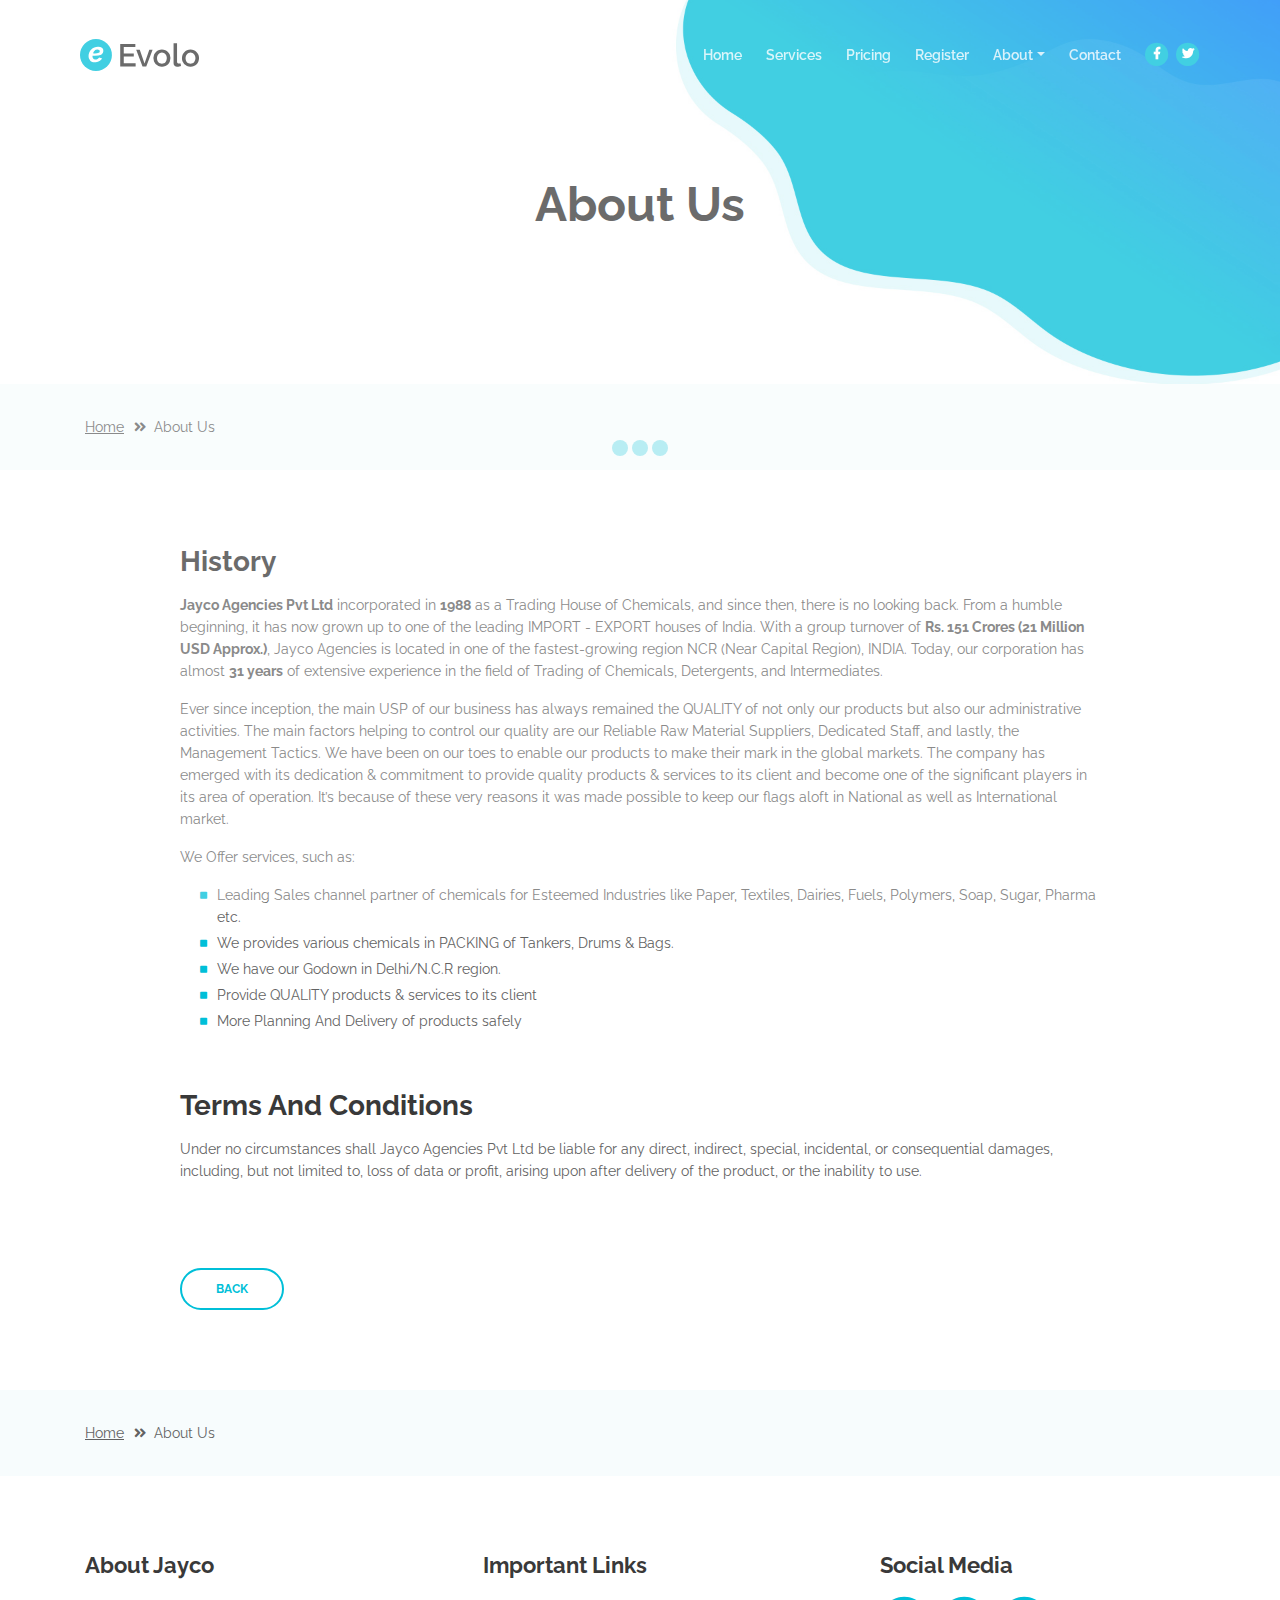
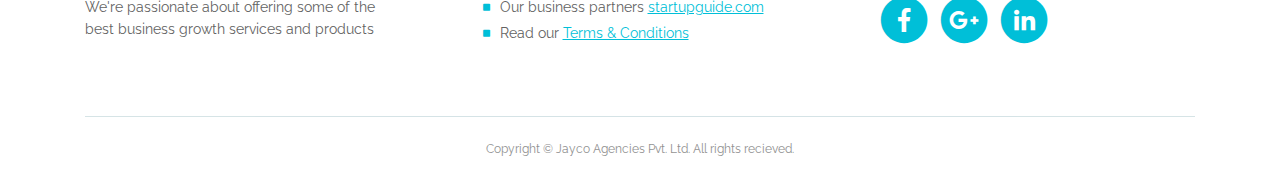
==== about-us.html @ 92eedc67 "Update about-us.html" ====
<!DOCTYPE html>
<html lang="en">
<head>
    <meta charset="utf-8">
    <meta name="viewport" content="width=device-width, initial-scale=1, shrink-to-fit=no">
    
    <!-- SEO Meta Tags -->
    <meta name="description" content="Create a stylish landing page for your business startup and get leads for the offered services with this free HTML landing page template.">
    <meta name="author" content="Inovatik">

    <!-- OG Meta Tags to improve the way the post looks when you share the page on LinkedIn, Facebook, Google+ -->
	<meta property="og:site_name" content="" /> <!-- website name -->
	<meta property="og:site" content="" /> <!-- website link -->
	<meta property="og:title" content=""/> <!-- title shown in the actual shared post -->
	<meta property="og:description" content="" /> <!-- description shown in the actual shared post -->
	<meta property="og:image" content="" /> <!-- image link, make sure it's jpg -->
	<meta property="og:url" content="" /> <!-- where do you want your post to link to -->
	<meta property="og:type" content="article" />

    <!-- Website Title -->
    <title>Terms Conditions - Evolo - StartUp HTML Landing Page Template</title>
    
    <!-- Styles -->
    <link href="https://fonts.googleapis.com/css?family=Raleway:400,400i,600,700,700i&amp;subset=latin-ext" rel="stylesheet">
    <link href="css/bootstrap.css" rel="stylesheet">
    <link href="css/fontawesome-all.css" rel="stylesheet">
    <link href="css/swiper.css" rel="stylesheet">
	<link href="css/magnific-popup.css" rel="stylesheet">
	<link href="css/styles.css" rel="stylesheet">
	
	<!-- Favicon  -->
    <link rel="icon" href="images/favicon.png">
</head>
<body data-spy="scroll" data-target=".fixed-top">
    
    <!-- Preloader -->
	<div class="spinner-wrapper">
        <div class="spinner">
            <div class="bounce1"></div>
            <div class="bounce2"></div>
            <div class="bounce3"></div>
        </div>
    </div>
    <!-- end of preloader -->
    

    <!-- Navbar -->
    <nav class="navbar navbar-expand-lg navbar-dark navbar-custom fixed-top">
        <!-- Text Logo - Use this if you don't have a graphic logo -->
        <!-- <a class="navbar-brand logo-text page-scroll" href="index.html">Evolo</a> -->

        <!-- Image Logo -->
        <a class="navbar-brand logo-image" href="index.html"><img src="images/logo.svg" alt="alternative"></a>
        
        <!-- Mobile Menu Toggle Button -->
        <button class="navbar-toggler" type="button" data-toggle="collapse" data-target="#navbarsExampleDefault" aria-controls="navbarsExampleDefault" aria-expanded="false" aria-label="Toggle navigation">
            <span class="navbar-toggler-awesome fas fa-bars"></span>
            <span class="navbar-toggler-awesome fas fa-times"></span>
        </button>
        <!-- end of mobile menu toggle button -->

        <div class="collapse navbar-collapse" id="navbarsExampleDefault">
            <ul class="navbar-nav ml-auto">
                <li class="nav-item">
                    <a class="nav-link page-scroll" href="index.html#header">Home <span class="sr-only">(current)</span></a>
                </li>
                <li class="nav-item">
                    <a class="nav-link page-scroll" href="index.html#services">Services</a>
                </li>
                <li class="nav-item">
                    <a class="nav-link page-scroll" href="index.html#details">Pricing</a>
                </li>
                <li class="nav-item">
                    <a class="nav-link page-scroll" href="index.html#pricing">Register</a>
                </li>

                <!-- Dropdown Menu -->          
                <li class="nav-item dropdown">
                    <a class="nav-link dropdown-toggle page-scroll" href="index.html#about" id="navbarDropdown" role="button" aria-haspopup="true" aria-expanded="false">About</a>
                    <div class="dropdown-menu" aria-labelledby="navbarDropdown">
                        <a class="dropdown-item" href="about-us.html"><span class="item-text">About Us</span></a>
                        <!-- <div class="dropdown-items-divide-hr"></div>
                        <a class="dropdown-item" href="privacy-policy.html"><span class="item-text">Privacy Policy</span></a> -->
                    </div>
                </li>
                <!-- end of dropdown menu -->

                <li class="nav-item">
                    <a class="nav-link page-scroll" href="index.html#contact">Contact</a>
                </li>
            </ul>
            <span class="nav-item social-icons">
                <span class="fa-stack">
                    <a href="#your-link">
                        <i class="fas fa-circle fa-stack-2x facebook"></i>
                        <i class="fab fa-facebook-f fa-stack-1x"></i>
                    </a>
                </span>
                <span class="fa-stack">
                    <a href="#your-link">
                        <i class="fas fa-circle fa-stack-2x twitter"></i>
                        <i class="fab fa-twitter fa-stack-1x"></i>
                    </a>
                </span>
            </span>
        </div>
    </nav> <!-- end of navbar -->
    <!-- end of navbar -->


    <!-- Header -->
    <header id="header" class="ex-header">
        <div class="container">
            <div class="row">
                <div class="col-lg-12">
                    <h1>About Us</h1>
                </div> <!-- end of col -->
            </div> <!-- end of row -->
        </div> <!-- end of container -->
    </header> <!-- end of ex-header -->
    <!-- end of header -->


    <!-- Breadcrumbs -->
    <div class="ex-basic-1">
        <div class="container">
            <div class="row">
                <div class="col-lg-12">
                    <div class="breadcrumbs">
                        <a href="index.html">Home</a><i class="fa fa-angle-double-right"></i><span>About Us</span>
                    </div> <!-- end of breadcrumbs -->
                </div> <!-- end of col -->
            </div> <!-- end of row -->
        </div> <!-- end of container -->
    </div> <!-- end of ex-basic-1 -->
    <!-- end of breadcrumbs -->


    <!-- Terms Content -->
    <div class="ex-basic-2">
        <div class="container">
            <div class="row">
                <div class="col-lg-10 offset-lg-1">
                    <div class="text-container">
                        <h3>History</h3>
                        <p><b>Jayco Agencies Pvt Ltd</b> incorporated in <b>1988</b> as a Trading House of Chemicals, and since then, there is no looking back. From a humble beginning, it has now grown up to one of the leading IMPORT - EXPORT houses of India. With a group turnover of <b>Rs. 151 Crores (21 Million USD Approx.)</b>, Jayco Agencies is located in one of the fastest-growing region NCR (Near Capital Region), INDIA. Today, our corporation has almost <b>31 years</b> of extensive experience in the field of Trading of Chemicals, Detergents, and Intermediates.</p>
                        <p>Ever since inception, the main USP of our business has always remained the QUALITY of not only our products but also our administrative activities. The main factors helping to control our quality are our Reliable Raw Material Suppliers, Dedicated Staff, and lastly, the Management Tactics. We have been on our toes to enable our products to make their mark in the global markets. The company has emerged with its dedication & commitment to provide quality products & services to its client and become one of the significant players in its area of operation. It’s because of these very reasons it was made possible to keep our flags aloft in National as well as International market.</p>
                        <p>We Offer services, such as:</p>
                        <ul class="list-unstyled li-space-lg indent">
                            <li class="media">
                                <i class="fas fa-square"></i>
                                <div class="media-body">Leading Sales channel partner of chemicals for Esteemed Industries like Paper, Textiles, Dairies, Fuels, Polymers, Soap, Sugar, Pharma etc.</div>
                            </li>
                            <li class="media">
                                <i class="fas fa-square"></i>
                                <div class="media-body">We provides various chemicals in PACKING of Tankers, Drums & Bags.</div>
                            </li>
                            <li class="media">
                                <i class="fas fa-square"></i>
                                <div class="media-body">We have our Godown in Delhi/N.C.R region.</div>
                            </li>
                            <li class="media">
                                <i class="fas fa-square"></i>
                                <div class="media-body">Provide QUALITY products & services to its client</div>
                            </li>
                            <li class="media">
                                <i class="fas fa-square"></i>
                                <div class="media-body">More Planning And Delivery of products safely</div>
                            </li>
                        </ul>
                    </div> <!-- end of text-container -->
                    
                    <div class="text-container">
                        <h3>Terms And Conditions</h3>
                        <p>Under no circumstances shall Jayco Agencies Pvt Ltd be liable for any direct, indirect, special, incidental, or consequential damages, including, but not limited to, loss of data or profit, arising upon after delivery of the product, or the inability to use.</p>
                    </div> <!-- end of text-container -->
                    <div class="text-container last">
                        <a class="btn-outline-reg" href="index.html">BACK</a>
                    </div> <!-- end of text-container -->
                </div>
            </div> <!-- end of row -->
        </div> <!-- end of container -->
    </div> <!-- end of ex-basic -->
    <!-- end of terms content -->

    
    <!-- Breadcrumbs -->
    <div class="ex-basic-1">
        <div class="container">
            <div class="row">
                <div class="col-lg-12">
                    <div class="breadcrumbs">
                        <a href="index.html">Home</a><i class="fa fa-angle-double-right"></i><span>About Us</span>
                    </div> <!-- end of breadcrumbs -->
                </div> <!-- end of col -->
            </div> <!-- end of row -->
        </div> <!-- end of container -->
    </div> <!-- end of ex-basic-1 -->
    <!-- end of breadcrumbs -->


    <!-- Footer -->
    <div class="footer">
        <div class="container">
            <div class="row">
                <div class="col-md-4">
                    <div class="footer-col">
                        <h4>About Jayco</h4>
                        <p>We're passionate about offering some of the best business growth services and products</p>
                    </div>
                </div> <!-- end of col -->
                <div class="col-md-4">
                    <div class="footer-col middle">
                        <h4>Important Links</h4>
                        <ul class="list-unstyled li-space-lg">
                            <li class="media">
                                <i class="fas fa-square"></i>
                                <div class="media-body">Our business partners <a class="turquoise" href="#your-link">startupguide.com</a></div>
                            </li>
                            <li class="media">
                                <i class="fas fa-square"></i>
                                <div class="media-body">Read our <a class="turquoise" href="about-us.html">Terms & Conditions</a></div>
                            </li>
                        </ul>
                    </div>
                </div> <!-- end of col -->
                <div class="col-md-4">
                    <div class="footer-col last">
                        <h4>Social Media</h4>
                        <span class="fa-stack">
                            <a href="#your-link">
                                <i class="fas fa-circle fa-stack-2x"></i>
                                <i class="fab fa-facebook-f fa-stack-1x"></i>
                            </a>
                        </span>
                        <!-- <span class="fa-stack">
                            <a href="#your-link">
                                <i class="fas fa-circle fa-stack-2x"></i>
                                <i class="fab form-message fa-stack-1x"></i>
                            </a>
                        </span> -->
                        <span class="fa-stack">
                            <a href="#your-link">
                                <i class="fas fa-circle fa-stack-2x"></i>
                                <i class="fab fa-google-plus-g fa-stack-1x"></i>
                            </a>
                        </span>
                        <!-- <span class="fa-stack">
                            <a href="#your-link">
                                <i class="fas fa-circle fa-stack-2x"></i>
                                <i class="fab fa-instagram fa-stack-1x"></i>
                            </a>
                        </span> -->
                        <span class="fa-stack">
                            <a href="#your-link">
                                <i class="fas fa-circle fa-stack-2x"></i>
                                <i class="fab fa-linkedin-in fa-stack-1x"></i>
                            </a>
                        </span>
                    </div> 
                </div> <!-- end of col -->
            </div> <!-- end of row -->
        </div> <!-- end of container -->
    </div> <!-- end of footer -->  
    <!-- end of footer -->


    <!-- Copyright -->
    <div class="copyright">
        <div class="container">
            <div class="row">
                <div class="col-lg-12">
                    <p class="p-small">Copyright © Jayco Agencies Pvt. Ltd. All rights recieved.</p>
                </div> <!-- end of col -->
            </div> <!-- enf of row -->
        </div> <!-- end of container -->
    </div> <!-- end of copyright --> 
    <!-- end of copyright -->

   
	
    <!-- Scripts -->
    <script src="js/jquery.min.js"></script> <!-- jQuery for Bootstrap's JavaScript plugins -->
    <script src="js/popper.min.js"></script> <!-- Popper tooltip library for Bootstrap -->
    <script src="js/bootstrap.min.js"></script> <!-- Bootstrap framework -->
    <script src="js/jquery.easing.min.js"></script> <!-- jQuery Easing for smooth scrolling between anchors -->
    <script src="js/swiper.min.js"></script> <!-- Swiper for image and text sliders -->
    <script src="js/jquery.magnific-popup.js"></script> <!-- Magnific Popup for lightboxes -->
    <script src="js/validator.min.js"></script> <!-- Validator.js - Bootstrap plugin that validates forms -->
    <script src="js/scripts.js"></script> <!-- Custom scripts -->
</body>
</html>
---- css/styles.css ----
/* Template: Evolo - StartUp HTML Landing Page Template
   Author: Inovatik
   Created: June 2019
   Description: Master CSS file
*/

/*****************************************
Table Of Contents:

01. General Styles
02. Preloader
03. Navigation
04. Header
05. Customers
06. Services
07. Details 1
08. Details 2
09. Details Lightboxes
10. Pricing
11. Request
12. Video
13. Testimonials
14. About
15. Contact
16. Footer
17. Copyright
18. Back To Top Button
19. Extra Pages
20. Media Queries
******************************************/

/*****************************************
Colors:
- Backgrounds - turquoise #00bfd8
- Backgrounds - blue #0079f9
- Backgrounds - light gray #f7fcfd
- Buttons, bullets, icons, links - turquoise #00bfd8
- Cards border, inputs border - light gray #c4d8dc
- Text headers, navbar links - black #393939
- Text body - black #626262
******************************************/


/******************************/
/*     01. General Styles     */
/******************************/
body,
html {
    width: 100%;
	height: 100%;
}

body, p {
	color: #626262; 
	font: 400 0.875rem/1.375rem "Raleway", sans-serif;
}

.p-large {
	font: 400 1rem/1.5rem "Raleway", sans-serif;
}

.p-small {
	font: 400 0.75rem/1.25rem "Raleway", sans-serif;
}

.p-heading {
	margin-bottom: 3.875rem;
}

.li-space-lg li {
	margin-bottom: 0.25rem;
}

.indent {
	padding-left: 1.25rem;
}

h1 {
	color: #393939;
	font: 700 3rem/3.5rem "Raleway", sans-serif;
}

h2 {
	color: #393939;
	font: 700 2.25rem/2.75rem "Raleway", sans-serif;
}

h3 {
	color: #393939;
	font: 700 1.75rem/2rem "Raleway", sans-serif;
}

h4 {
	color: #393939;
	font: 700 1.375rem/1.875rem "Raleway", sans-serif;
}

h5 {
	color: #393939;
	font: 700 1.125rem/1.625rem "Raleway", sans-serif;
}

h6 {
	color: #393939;
	font: 700 1rem/1.5rem "Raleway", sans-serif;
}

a {
	color: #626262;
	text-decoration: underline;
}

a:hover {
	color: #626262;
	text-decoration: underline;
}

a.turquoise {
	color: #00bfd8;
}

a.white {
	color: #fff;
}

.testimonial-text {
	font: italic 400 1rem/1.5rem "Raleway", sans-serif;
}

.testimonial-author {
	font: 700 1rem/1.5rem "Raleway", sans-serif;
}

.turquoise {
	color: #00bfd8;
}

.btn-solid-reg {
	display: inline-block;
	padding: 1.1875rem 2.125rem 1.1875rem 2.125rem;
	border: 0.125rem solid #00bfd8;
	border-radius: 2rem;
	background-color: #00bfd8;
	color: #fff;
	font: 700 0.75rem/0 "Raleway", sans-serif;
	text-decoration: none;
	transition: all 0.2s;
}

.btn-solid-reg:hover {
	background-color: transparent;
	color: #00bfd8;
	text-decoration: none;
}

.btn-solid-lg {
	display: inline-block;
	padding: 1.375rem 2.625rem 1.375rem 2.625rem;
	border: 0.125rem solid #00bfd8;
	border-radius: 2rem;
	background-color: #00bfd8;
	color: #fff;
	font: 700 0.75rem/0 "Raleway", sans-serif;
	text-decoration: none;
	transition: all 0.2s;
}

.btn-solid-lg:hover {
	background-color: transparent;
	color: #00bfd8;
	text-decoration: none;
}

.btn-outline-reg {
	display: inline-block;
	padding: 1.1875rem 2.125rem 1.1875rem 2.125rem;
	border: 0.125rem solid #00bfd8;
	border-radius: 2rem;
	background-color: transparent;
	color: #00bfd8;
	font: 700 0.75rem/0 "Raleway", sans-serif;
	text-decoration: none;
	transition: all 0.2s;
}

.btn-outline-reg:hover {
	background-color: #00bfd8;
	color: #fff;
	text-decoration: none;
}

.btn-outline-lg {
	display: inline-block;
	padding: 1.375rem 2.625rem 1.375rem 2.625rem;
	border: 0.125rem solid #00bfd8;
	border-radius: 2rem;
	background-color: transparent;
	color: #00bfd8;
	font: 700 0.75rem/0 "Raleway", sans-serif;
	text-decoration: none;
	transition: all 0.2s;
}

.btn-outline-lg:hover {
	background-color: #00bfd8;
	color: #fff;
	text-decoration: none;
}

.btn-outline-sm {
	display: inline-block;
	padding: 1rem 1.625rem 0.875rem 1.625rem;
	border: 0.125rem solid #00bfd8;
	border-radius: 2rem;
	background-color: transparent;
	color: #00bfd8;
	font: 700 0.625rem/0 "Raleway", sans-serif;
	text-decoration: none;
	transition: all 0.2s;
}

.btn-outline-sm:hover {
	background-color: #00bfd8;
	color: #fff;
	text-decoration: none;
}


.form-group {
	position: relative;
	margin-bottom: 1.25rem;
}

.form-group.has-error.has-danger {
	margin-bottom: 0.625rem;
}

.form-group.has-error.has-danger .help-block.with-errors ul {
	margin-top: 0.375rem;
}

.label-control {
	position: absolute;
	top: 0.87rem;
	left: 1.375rem;
	color: #626262;
	opacity: 1;
	font: 400 0.875rem/1.375rem "Raleway", sans-serif;
	cursor: text;
	transition: all 0.2s ease;
}

/* IE10+ hack to solve lower label text position compared to the rest of the browsers */
@media screen and (-ms-high-contrast: active), screen and (-ms-high-contrast: none) {  
	.label-control {
		top: 0.9375rem;
	}
}

.form-control-input:focus + .label-control,
.form-control-input.notEmpty + .label-control,
.form-control-textarea:focus + .label-control,
.form-control-textarea.notEmpty + .label-control {
	top: 0.125rem;
	opacity: 1;
	font-size: 0.75rem;
	font-weight: 700;
}

.form-control-input,
.form-control-select {
	display: block; /* needed for proper display of the label in Firefox, IE, Edge */
	width: 100%;
	padding-top: 1.0625rem;
	padding-bottom: 0.0625rem;
	padding-left: 1.3125rem;
	border: 1px solid #c4d8dc;
	border-radius: 0.25rem;
	background-color: #fff;
	color: #626262;
	font: 400 0.875rem/1.875rem "Raleway", sans-serif;
	transition: all 0.2s;
	-webkit-appearance: none; /* removes inner shadow on form inputs on ios safari */
}

.form-control-select {
	padding-top: 0.5rem;
	padding-bottom: 0.5rem;
	height: 3rem;
}

/* IE10+ hack to solve lower label text position compared to the rest of the browsers */
@media screen and (-ms-high-contrast: active), screen and (-ms-high-contrast: none) {  
	.form-control-input {
		padding-top: 1.25rem;
		padding-bottom: 0.75rem;
		line-height: 1.75rem;
	}

	.form-control-select {
		padding-top: 0.875rem;
		padding-bottom: 0.75rem;
		height: 3.125rem;
		line-height: 2.125rem;
	}
}

select {
    /* you should keep these first rules in place to maintain cross-browser behavior */
    -webkit-appearance: none;
	-moz-appearance: none;
	-ms-appearance: none;
    -o-appearance: none;
    appearance: none;
    background-image: url('../images/down-arrow.png');
    background-position: 96% 50%;
    background-repeat: no-repeat;
    outline: none;
}

select::-ms-expand {
    display: none; /* removes the ugly default down arrow on select form field in IE11 */
}

.form-control-textarea {
	display: block; /* used to eliminate a bottom gap difference between Chrome and IE/FF */
	width: 100%;
	height: 8rem; /* used instead of html rows to normalize height between Chrome and IE/FF */
	padding-top: 1.25rem;
	padding-left: 1.3125rem;
	border: 1px solid #c4d8dc;
	border-radius: 0.25rem;
	background-color: #fff;
	color: #626262;
	font: 400 0.875rem/1.75rem "Raleway", sans-serif;
	transition: all 0.2s;
}

.form-control-input:focus,
.form-control-select:focus,
.form-control-textarea:focus {
	border: 1px solid #a1a1a1;
	outline: none; /* Removes blue border on focus */
}

.form-control-input:hover,
.form-control-select:hover,
.form-control-textarea:hover {
	border: 1px solid #a1a1a1;
}

.checkbox {
	font: 400 0.75rem/1.25rem "Raleway", sans-serif;
}

input[type='checkbox'] {
	vertical-align: -15%;
	margin-right: 0.375rem;
}

/* IE10+ hack to raise checkbox field position compared to the rest of the browsers */
@media screen and (-ms-high-contrast: active), screen and (-ms-high-contrast: none) {  
	input[type='checkbox'] {
		vertical-align: -9%;
	}
}

.form-control-submit-button {
	display: inline-block;
	width: 100%;
	height: 3.125rem;
	border: 1px solid #00bfd8;
	border-radius: 1.5rem;
	background-color: #00bfd8;
	color: #fff;
	font: 700 0.75rem/1.75rem "Raleway", sans-serif;
	cursor: pointer;
	transition: all 0.2s;
}

.form-control-submit-button:hover {
	background-color: transparent;
	color: #00bfd8;
}

/* Form Success And Error Message Formatting */
#rmsgSubmit.h3.text-center.tada.animated,
#cmsgSubmit.h3.text-center.tada.animated,
#pmsgSubmit.h3.text-center.tada.animated,
#rmsgSubmit.h3.text-center,
#cmsgSubmit.h3.text-center,
#pmsgSubmit.h3.text-center {
	display: block;
	margin-bottom: 0;
	color: #626262;
	font: 400 1.125rem/1rem "Raleway", sans-serif;
}

.help-block.with-errors .list-unstyled {
	color: #626262;
	font-size: 0.75rem;
	line-height: 1.125rem;
	text-align: left;
}

.help-block.with-errors ul {
	margin-bottom: 0;
}
/* end of form success and error message formatting */

/* Form Success And Error Message Animation - Animate.css */
@-webkit-keyframes tada {
	from {
		-webkit-transform: scale3d(1, 1, 1);
		-ms-transform: scale3d(1, 1, 1);
		transform: scale3d(1, 1, 1);
	}
	10%, 20% {
		-webkit-transform: scale3d(.9, .9, .9) rotate3d(0, 0, 1, -3deg);
		-ms-transform: scale3d(.9, .9, .9) rotate3d(0, 0, 1, -3deg);
		transform: scale3d(.9, .9, .9) rotate3d(0, 0, 1, -3deg);
	}
	30%, 50%, 70%, 90% {
		-webkit-transform: scale3d(1.1, 1.1, 1.1) rotate3d(0, 0, 1, 3deg);
		-ms-transform: scale3d(1.1, 1.1, 1.1) rotate3d(0, 0, 1, 3deg);
		transform: scale3d(1.1, 1.1, 1.1) rotate3d(0, 0, 1, 3deg);
	}
	40%, 60%, 80% {
		-webkit-transform: scale3d(1.1, 1.1, 1.1) rotate3d(0, 0, 1, -3deg);
		-ms-transform: scale3d(1.1, 1.1, 1.1) rotate3d(0, 0, 1, -3deg);
		transform: scale3d(1.1, 1.1, 1.1) rotate3d(0, 0, 1, -3deg);
	}
	to {
		-webkit-transform: scale3d(1, 1, 1);
		-ms-transform: scale3d(1, 1, 1);
		transform: scale3d(1, 1, 1);
	}
}

@keyframes tada {
	from {
		-webkit-transform: scale3d(1, 1, 1);
		-ms-transform: scale3d(1, 1, 1);
		transform: scale3d(1, 1, 1);
	}
	10%, 20% {
		-webkit-transform: scale3d(.9, .9, .9) rotate3d(0, 0, 1, -3deg);
		-ms-transform: scale3d(.9, .9, .9) rotate3d(0, 0, 1, -3deg);
		transform: scale3d(.9, .9, .9) rotate3d(0, 0, 1, -3deg);
	}
	30%, 50%, 70%, 90% {
		-webkit-transform: scale3d(1.1, 1.1, 1.1) rotate3d(0, 0, 1, 3deg);
		-ms-transform: scale3d(1.1, 1.1, 1.1) rotate3d(0, 0, 1, 3deg);
		transform: scale3d(1.1, 1.1, 1.1) rotate3d(0, 0, 1, 3deg);
	}
	40%, 60%, 80% {
		-webkit-transform: scale3d(1.1, 1.1, 1.1) rotate3d(0, 0, 1, -3deg);
		-ms-transform: scale3d(1.1, 1.1, 1.1) rotate3d(0, 0, 1, -3deg);
		transform: scale3d(1.1, 1.1, 1.1) rotate3d(0, 0, 1, -3deg);
	}
	to {
		-webkit-transform: scale3d(1, 1, 1);
		-ms-transform: scale3d(1, 1, 1);
		transform: scale3d(1, 1, 1);
	}
}

.tada {
	-webkit-animation-name: tada;
	animation-name: tada;
}

.animated {
	-webkit-animation-duration: 1s;
	animation-duration: 1s;
	-webkit-animation-fill-mode: both;
	animation-fill-mode: both;
}
/* end of form success and error message animation - Animate.css */

/* Fade-move Animation For Lightbox - Magnific Popup */
/* at start */
.my-mfp-slide-bottom .zoom-anim-dialog {
	opacity: 0;
	transition: all 0.2s ease-out;
	-webkit-transform: translateY(-1.25rem) perspective(37.5rem) rotateX(10deg);
	-ms-transform: translateY(-1.25rem) perspective(37.5rem) rotateX(10deg);
	transform: translateY(-1.25rem) perspective(37.5rem) rotateX(10deg);
}

/* animate in */
.my-mfp-slide-bottom.mfp-ready .zoom-anim-dialog {
	opacity: 1;
	-webkit-transform: translateY(0) perspective(37.5rem) rotateX(0); 
	-ms-transform: translateY(0) perspective(37.5rem) rotateX(0); 
	transform: translateY(0) perspective(37.5rem) rotateX(0); 
}

/* animate out */
.my-mfp-slide-bottom.mfp-removing .zoom-anim-dialog {
	opacity: 0;
	-webkit-transform: translateY(-0.625rem) perspective(37.5rem) rotateX(10deg); 
	-ms-transform: translateY(-0.625rem) perspective(37.5rem) rotateX(10deg); 
	transform: translateY(-0.625rem) perspective(37.5rem) rotateX(10deg); 
}

/* dark overlay, start state */
.my-mfp-slide-bottom.mfp-bg {
	opacity: 0;
	transition: opacity 0.2s ease-out;
}

/* animate in */
.my-mfp-slide-bottom.mfp-ready.mfp-bg {
	opacity: 0.8;
}
/* animate out */
.my-mfp-slide-bottom.mfp-removing.mfp-bg {
	opacity: 0;
}
/* end of fade-move animation for lightbox - magnific popup */

/* Fade Animation For Image Slider - Magnific Popup */
@-webkit-keyframes fadeIn {
	from {
		opacity: 0;
	}
	to {
		opacity: 1;
	}
}

@keyframes fadeIn {
	from {
		opacity: 0;
	}
	to {
		opacity: 1;
	}
}

.fadeIn {
	-webkit-animation: fadeIn 0.6s;
	animation: fadeIn 0.6s;
}

@-webkit-keyframes fadeOut {
	from {
		opacity: 1;
	}
	to {
		opacity: 0;
	}
}

@keyframes fadeOut {
	from {
		opacity: 1;
	}
	to {
		opacity: 0;
	}
}

.fadeOut {
	-webkit-animation: fadeOut 0.8s;
	animation: fadeOut 0.8s;
}
/* end of fade animation for image slider - magnific popup */


/*************************/
/*     02. Preloader     */
/*************************/
.spinner-wrapper {
	position: fixed;
	z-index: 999999;
	top: 0;
	right: 0;
	bottom: 0;
	left: 0;
	background: #fff;
}

.spinner {
	position: absolute;
	top: 50%; /* centers the loading animation vertically one the screen */
	left: 50%; /* centers the loading animation horizontally one the screen */
	width: 3.75rem;
	height: 1.25rem;
	margin: -0.625rem 0 0 -1.875rem; /* is width and height divided by two */ 
	text-align: center;
}

.spinner > div {
	display: inline-block;
	width: 1rem;
	height: 1rem;
	border-radius: 100%;
	background-color: #00bfd8;
	-webkit-animation: sk-bouncedelay 1.4s infinite ease-in-out both;
	animation: sk-bouncedelay 1.4s infinite ease-in-out both;
}

.spinner .bounce1 {
	-webkit-animation-delay: -0.32s;
	animation-delay: -0.32s;
}

.spinner .bounce2 {
	-webkit-animation-delay: -0.16s;
	animation-delay: -0.16s;
}

@-webkit-keyframes sk-bouncedelay {
	0%, 80%, 100% { -webkit-transform: scale(0); }
	40% { -webkit-transform: scale(1.0); }
}

@keyframes sk-bouncedelay {
	0%, 80%, 100% { 
		-webkit-transform: scale(0);
		-ms-transform: scale(0);
		transform: scale(0);
	} 40% { 
		-webkit-transform: scale(1.0);
		-ms-transform: scale(1.0);
		transform: scale(1.0);
	}
}


/**************************/
/*     03. Navigation     */
/**************************/
.navbar-custom {
	background-color: #fff;
	box-shadow: 0 0.0625rem 0.375rem 0 rgba(0, 0, 0, 0.1);
	font: 600 0.875rem/0.875rem "Raleway", sans-serif;
	transition: all 0.2s;
}

.navbar-custom .navbar-brand.logo-image img {
    width: 7.4375rem;
	height: 2rem;
}

.navbar-custom .navbar-brand.logo-text {
	font: 600 2rem/1.5rem "Raleway", sans-serif;
	color: #393939;
	text-decoration: none;
}

.navbar-custom .navbar-nav {
	margin-top: 0.75rem;
	margin-bottom: 0.5rem;
}

.navbar-custom .nav-item .nav-link {
	padding: 0.625rem 0.75rem 0.625rem 0.75rem;
	color: #393939;
	text-decoration: none;
	transition: all 0.2s ease;
}

.navbar-custom .nav-item .nav-link:hover,
.navbar-custom .nav-item .nav-link.active {
	color: #00bfd8;
}

/* Dropdown Menu */
.navbar-custom .dropdown:hover > .dropdown-menu {
	display: block; /* this makes the dropdown menu stay open while hovering it */
	min-width: auto;
	animation: fadeDropdown 0.2s; /* required for the fade animation */
}

@keyframes fadeDropdown {
    0% {
        opacity: 0;
    }

    100% {
        opacity: 1;
    }
}

.navbar-custom .dropdown-toggle:focus { /* removes dropdown outline on focus */
	outline: 0;
}

.navbar-custom .dropdown-menu {
	margin-top: 0;
	border: none;
	border-radius: 0.25rem;
	background-color: #fff;
}

.navbar-custom .dropdown-item {
	color: #393939;
	text-decoration: none;
}

.navbar-custom .dropdown-item:hover {
	background-color: #fff;
}

.navbar-custom .dropdown-item .item-text {
	font: 600 0.875rem/0.875rem "Raleway", sans-serif;
}

.navbar-custom .dropdown-item:hover .item-text {
	color: #00bfd8;
}

.navbar-custom .dropdown-items-divide-hr {
	width: 100%;
	height: 1px;
	margin: 0.75rem auto 0.725rem auto;
	border: none;
	background-color: #c4d8dc;
	opacity: 0.2;
}
/* end of dropdown menu */

.navbar-custom .social-icons {
	display: none;
}

.navbar-custom .navbar-toggler {
	border: none;
	color: #393939;
	font-size: 2rem;
}

.navbar-custom button[aria-expanded='false'] .navbar-toggler-awesome.fas.fa-times{
	display: none;
}

.navbar-custom button[aria-expanded='false'] .navbar-toggler-awesome.fas.fa-bars{
	display: inline-block;
}

.navbar-custom button[aria-expanded='true'] .navbar-toggler-awesome.fas.fa-bars{
	display: none;
}

.navbar-custom button[aria-expanded='true'] .navbar-toggler-awesome.fas.fa-times{
	display: inline-block;
	margin-right: 0.125rem;
}


/*********************/
/*    04. Header     */
/*********************/
.header {
	background-color: #fff;
}

.header .header-content {
	padding-top: 8rem;
	padding-bottom: 4rem;
	text-align: center;
}

.header .text-container {
	margin-bottom: 4rem;
}

.header h1 {
	margin-bottom: 1.125rem;
	font-size: 2.5rem;
	line-height: 3.125rem;
}

.header .p-large {
	margin-bottom: 1.875rem;
}


/*************************/
/*     05. Customers     */
/*************************/
.slider-1 {
	padding-top: 2.25rem;
	padding-bottom: 2.125rem;
	text-align: center;
}

.slider-1 h5 {
	margin-bottom: 0.75rem;
}

.slider-1 .slider-container {
	padding-top: 2.75rem;
	padding-bottom: 2.75rem;
	border-radius: 0.5rem;
	background-color: #f7fcfd;
}


/************************/
/*     06. Services     */
/************************/
.cards-1 {
	padding-top: 4rem;
	padding-bottom: 1.625rem;
	text-align: center;
}

.cards-1 h2 {
	margin-bottom: 1rem;
}

.cards-1 .card {
	max-width: 21rem;
	margin-right: auto;
	margin-bottom: 4.5rem;
	margin-left: auto;
	padding: 3.25rem 2rem 2rem 2rem;
	border: 1px solid #c4d8dc;
	border-radius: 0.5rem;
	background: transparent;
}

.cards-1 .card-image {
	width: 6rem;
	height: 6rem;
	margin-right: auto;
	margin-bottom: 2rem;
	margin-left: auto;
}

.cards-1 .card-title {
	margin-bottom: 0.875rem;
}

.cards-1 .card-body {
	padding: 0;
}


/*************************/
/*     07. Details 1     */
/*************************/
.basic-1 {
	padding-top: 1.625rem;
	padding-bottom: 3.75rem;
}

.basic-1 .text-container {
	margin-bottom: 4rem;
}

.basic-1 h2 {
	margin-bottom: 1.375rem;
}

.basic-1 .btn-solid-reg {
	margin-top: 0.625rem;
}


/*************************/
/*     08. Details 2     */
/*************************/
.basic-2 {
	padding-top: 3.75rem;
	padding-bottom: 4rem;
}

.basic-2 .image-container {
	margin-bottom: 4rem;
}

.basic-2 h2 {
	margin-bottom: 1.375rem;
}

.basic-2 .list-unstyled .fas {
	color: #00bfd8;
	line-height: 1.375rem;
}

.basic-2 .list-unstyled .media-body {
	margin-left: 0.625rem;
}

.basic-2 .btn-solid-reg {
	margin-top: 0.625rem;
}


/**********************************/
/*     09. Details Lightboxes     */
/**********************************/
.lightbox-basic {
	margin: 2.5rem auto;
	padding: 2rem 1.5rem 2rem 1.5rem;
	border-radius: 0.25rem;
	background: #fff;
	text-align: left;
}

.lightbox-basic .container {
	padding-right: 0;
	padding-left: 0;
}

.lightbox-basic .image-container {
	max-width: 33.75rem;
	margin-right: auto;
	margin-bottom: 3rem;
	margin-left: auto;
}

.lightbox-basic h3 {
	margin-bottom: 0.5rem;
}

.lightbox-basic hr {
	width: 2.5rem;
	height: 0.125rem;
	margin-top: 0;
	margin-bottom: 1.25rem;
	margin-left: 0;
	border: 0;
	background-color: #00bfd8;
	text-align: left;
}

.lightbox-basic h4 {
	margin-bottom: 1rem;
}

.lightbox-basic .list-unstyled .fas {
	color: #00bfd8;
	line-height: 1.375rem;
}

.lightbox-basic .list-unstyled .media-body {
	margin-left: 0.625rem;
}

.lightbox-basic .btn-outline-reg,
.lightbox-basic .btn-solid-reg {
	margin-top: 0.75rem;
}

/* Signup Button */
.lightbox-basic .btn-solid-reg.mfp-close {
	position: relative;
	width: auto;
	height: auto;
	color: #fff;
	opacity: 1;
}

.lightbox-basic .btn-solid-reg.mfp-close:hover {
	color: #00bfd8;
}
/* end of signup Button */

/* Back Button */
.lightbox-basic a.mfp-close.as-button {
	position: relative;
	width: auto;
	height: auto;
	margin-left: 0.375rem;
	color: #00bfd8;
	opacity: 1;
}

.lightbox-basic a.mfp-close.as-button:hover {
	color: #fff;
}
/* end of back button */

.lightbox-basic button.mfp-close.x-button {
	position: absolute;
	top: -0.125rem;
	right: -0.125rem;
	width: 2.75rem;
	height: 2.75rem;
	color: #707984;
}


/***********************/
/*     10. Pricing     */
/***********************/
.cards-2 {
	padding-top: 3rem;
	padding-bottom: 2.75rem;
	text-align: center;
}

.cards-2 h2 {
	margin-bottom: 1rem;
}

.cards-2 .card {
	display: block;
	max-width: 19.5rem;
	margin-right: auto;
	margin-bottom: 6rem;
	margin-left: auto;
	border: 1px solid #c4d8dc;
	border-radius: 0.5rem;
	vertical-align: top;
}

.cards-2 .card .card-body {
	padding: 2.5rem 2.75rem 1.875rem 2.5rem;
}

.cards-2 .card .card-title {
	margin-bottom: 0.625rem;
	color: #393939;
	font-weight: 700;
	font-size: 1.75rem;
	line-height: 2.25rem;
	text-align: center;
}

.cards-2 .card .card-subtitle {
	margin-bottom: 1.75rem;
}

.cards-2 .card .cell-divide-hr {
	height: 1px;
	margin-top: 0;
	margin-bottom: 0;
	border: none;
	background-color: #c4d8dc;
}

.cards-2 .card .price {
	padding-top: 0.875rem;
	padding-bottom: 1.5rem;
}

.cards-2 .card .value {
	color: #00bfd8;
	font-weight: 700;
	font-size: 3.5rem;
	line-height: 4rem;
	text-align: center;
}

.cards-2 .card .currency {
	margin-right: 0.375rem;
	color: #00bfd8;
	font-size: 1.5rem;
	vertical-align: 56%;
}

.cards-2 .card .frequency {
	margin-top: 0.25rem;
	font-size: 0.875rem;
	text-align: center;
}

.cards-2 .card .list-unstyled {
	margin-top: 1.875rem;
	margin-bottom: 1.625rem;
	text-align: left;
}

.cards-2 .card .list-unstyled.li-space-lg li {
	margin-bottom: 0.5rem;
}

.cards-2 .card .list-unstyled .fas {
	color: #00bfd8;
	line-height: 1.375rem;
}

.cards-2 .card .list-unstyled .fas.fa-times {
	margin-left: 0.1875rem;
	margin-right: 0.125rem;
	color: #777b7e;
}

.cards-2 .card .list-unstyled .media-body {
	margin-left: 0.625rem;
}

.cards-2 .card .button-wrapper {
	position: absolute;
	right: 0;
	bottom: -1.25rem;
	left: 0;
	text-align: center;
}

.cards-2 .card .btn-solid-reg:hover {
	background-color: #fff;
}

/* Best Value Label */
.cards-2 .card .label {
    position: absolute;
    top: 0;
    right: 0;
    width: 10.625rem;
    height: 10.625rem;
    overflow: hidden;
}

.cards-2 .card .label .best-value {
    position: relative;
	width: 13.75rem;
	padding: 0.3125rem 0 0.3125rem 4.125rem;
    background-color: #00bfd8;
	color: #fff;
    -webkit-transform: rotate(45deg) translate3d(0, 0, 0);
    -ms-transform: rotate(45deg) translate3d(0, 0, 0);
    transform: rotate(45deg) translate3d(0, 0, 0);
}
/* end of best value label */


/***********************/
/*     11. Request     */
/***********************/
.form-1 {
	padding-top: 6.875rem;
	padding-bottom: 6.25rem;
	background-color: #f9fafc;
}

.form-1 h2 {
	margin-bottom: 1.25rem;
}

.form-1 .list-unstyled {
	margin-top: 1.375rem;
}

.form-1 .list-unstyled .fas {
	color: #00bfd8;
	line-height: 1.375rem;
}

.form-1 .list-unstyled .media-body {
	margin-left: 0.625rem;
}

.form-1 .text-container {
	margin-bottom: 3.5rem;
}


/*********************/
/*     12. Video     */
/*********************/
.basic-3 {
	padding-top: 6.875rem;
	padding-bottom: 6.125rem;
}

.basic-3 h2 {
	margin-bottom: 3rem;
	text-align: center;
}

.basic-3 .image-container {
	margin-bottom: 2.25rem;
}

.basic-3 .image-container img {
	border-radius: 0.5rem;
}

.basic-3 .video-wrapper {
	position: relative;
}

/* Video Play Button */
.basic-3 .video-play-button {
	position: absolute;
	z-index: 10;
	top: 50%;
	left: 50%;
	display: block;
	box-sizing: content-box;
	width: 2rem;
	height: 2.75rem;
	padding: 1.125rem 1.25rem 1.125rem 1.75rem;
	border-radius: 50%;
	-webkit-transform: translateX(-50%) translateY(-50%);
	-ms-transform: translateX(-50%) translateY(-50%);
	transform: translateX(-50%) translateY(-50%);
}
  
.basic-3 .video-play-button:before {
	content: "";
	position: absolute;
	z-index: 0;
	top: 50%;
	left: 50%;
	display: block;
	width: 4.75rem;
	height: 4.75rem;
	border-radius: 50%;
	background: #00bfd8;
	animation: pulse-border 1500ms ease-out infinite;
	-webkit-transform: translateX(-50%) translateY(-50%);
	-ms-transform: translateX(-50%) translateY(-50%);
	transform: translateX(-50%) translateY(-50%);
}
  
.basic-3 .video-play-button:after {
	content: "";
	position: absolute;
	z-index: 1;
	top: 50%;
	left: 50%;
	display: block;
	width: 4.375rem;
	height: 4.375rem;
	border-radius: 50%;
	background: #00bfd8;
	transition: all 200ms;
	-webkit-transform: translateX(-50%) translateY(-50%);
	-ms-transform: translateX(-50%) translateY(-50%);
	transform: translateX(-50%) translateY(-50%);
}
  
.basic-3 .video-play-button span {
	position: relative;
	display: block;
	z-index: 3;
	top: 0.375rem;
	left: 0.25rem;
	width: 0;
	height: 0;
	border-left: 1.625rem solid #fff;
	border-top: 1rem solid transparent;
	border-bottom: 1rem solid transparent;
}
  
@keyframes pulse-border {
	0% {
		transform: translateX(-50%) translateY(-50%) translateZ(0) scale(1);
		opacity: 1;
	}
	100% {
		transform: translateX(-50%) translateY(-50%) translateZ(0) scale(1.5);
		opacity: 0;
	}
}
/* end of video play button */

.basic-3 p {
	text-align: center;
}


/****************************/
/*     13. Testimonials     */
/****************************/
.slider-2 {
	padding-top: 7.5rem;
	padding-bottom: 7rem;
	background: url('../images/testimonials-background.jpg') center center no-repeat;
	background-size: cover; 
}

.slider-2 .image-container {
	margin-bottom: 4rem;
}

.slider-2 h2 {
	margin-bottom: 2.5rem;
	text-align: center;
}

.slider-2 .slider-container {
	position: relative;
}

.slider-2 .swiper-container {
	position: static;
	width: 90%;
	text-align: center;
}

.slider-2 .swiper-button-prev:focus,
.slider-2 .swiper-button-next:focus {
	/* even if you can't see it chrome you can see it on mobile device */
	outline: none;
}

.slider-2 .swiper-button-prev {
	left: -0.5rem;
	background-image: url("data:image/svg+xml;charset=utf-8,%3Csvg%20xmlns%3D'http%3A%2F%2Fwww.w3.org%2F2000%2Fsvg'%20viewBox%3D'0%200%2028%2044'%3E%3Cpath%20d%3D'M0%2C22L22%2C0l2.1%2C2.1L4.2%2C22l19.9%2C19.9L22%2C44L0%2C22L0%2C22L0%2C22z'%20fill%3D'%23626262'%2F%3E%3C%2Fsvg%3E");
	background-size: 1.125rem 1.75rem;
}

.slider-2 .swiper-button-next {
	right: -0.5rem;
	background-image: url("data:image/svg+xml;charset=utf-8,%3Csvg%20xmlns%3D'http%3A%2F%2Fwww.w3.org%2F2000%2Fsvg'%20viewBox%3D'0%200%2028%2044'%3E%3Cpath%20d%3D'M27%2C22L27%2C22L5%2C44l-2.1-2.1L22.8%2C22L2.9%2C2.1L5%2C0L27%2C22L27%2C22z'%20fill%3D'%23626262'%2F%3E%3C%2Fsvg%3E");
	background-size: 1.125rem 1.75rem;
}

.slider-2 .card {
	position: relative;
	border: none;
	background-color: transparent;
}

.slider-2 .card-image {
	width: 7rem;
	height: 7rem;
	margin-right: auto;
	margin-bottom: 0.25rem;
	margin-left: auto;
	border-radius: 50%;
}

.slider-2 .card-body {
	padding-bottom: 0;
}

.slider-2 .testimonial-author {
	margin-bottom: 0;
}


/*********************/
/*     14. About     */
/*********************/
.basic-4 {
	padding-top: 7rem;
	padding-bottom: 4rem;
	text-align: center;
}

.basic-4 h2 {
	margin-bottom: 1rem;
	text-align: center;
}

.basic-4 .team-member {
	max-width: 12.5rem;
	margin-right: auto;
	margin-bottom: 3.5rem;
	margin-left: auto;
}

/* Hover Animation */
.basic-4 .image-wrapper {
	overflow: hidden;
	margin-bottom: 1.5rem;
	border-radius: 50%;
}

.basic-4 .image-wrapper img {
	margin: 0;
	transition: all 0.3s;
}

.basic-4 .image-wrapper:hover img {
	-moz-transform: scale(1.15);
	-webkit-transform: scale(1.15);
	transform: scale(1.15);
} 
/* end of hover animation */

.basic-4 .team-member .p-large {
	margin-bottom: 0.25rem;
	font-size: 1.125rem;
}

.basic-4 .team-member .job-title {
	margin-bottom: 0.375rem;
}

.basic-4 .fa-stack {
	margin-top: 0.375rem;
	margin-right: 0.125rem;
	margin-left: 0.125rem;
	font-size: 0.875rem;
}

.basic-4 .fa-stack-2x {
	color: #00bfd8;
	transition: all 0.2s ease;
}

.basic-4 .fa-stack-1x {
	color: #fff;
	transition: all 0.2s ease;
}

.basic-4 .fa-stack:hover .fa-stack-2x {
	color: #00a7bd;
}

.basic-4 .fa-stack:hover .fa-stack-1x {
	color: #fff;
}


/***********************/
/*     15. Contact     */
/***********************/
.form-2 {
	padding-top: 7rem;
	padding-bottom: 6.25rem;
	background: url('../images/contact-background.jpg') center center no-repeat;
	background-size: cover; 
}

.form-2 h2 {
	margin-bottom: 1rem;
	text-align: center;
}

.form-2 .list-unstyled {
	margin-bottom: 3.75rem;
	font-size: 1rem;
	line-height: 1.5rem;
	text-align: center;
}

.form-2 .list-unstyled .fas,
.form-2 .list-unstyled .fab {
	margin-right: 0.5rem;
	font-size: 0.875rem;
	color: #00bfd8;
}

.form-2 .list-unstyled .fa-phone {
	vertical-align: 3%;
}

.form-2 .map-responsive {
	position: relative;
	overflow: hidden;
	height: 0;
	margin-bottom: 4rem;
	padding-bottom: 70%;
	border-radius: 0.25rem;
}

.form-2 .map-responsive iframe {
	position: absolute;
	top: 0;
	left: 0;
	width: 100%;
	height: 100%;
	border: none; 
}
.form-2 .responsive {
	width: 100%;
	height: 100%;
	padding-bottom: 56.25%;
	position: relative;
}
.form-2 .responsive iframe {
	position:absolute;
	width: 100%;
	height: 100%;
	top: 0;
	right: 0;
	border: none; 
}

/**********************/
/*     16. Footer     */
/**********************/
.footer {
	padding-top: 4.625rem;
	padding-bottom: 0.5rem;
}

.footer .footer-col {
	margin-bottom: 2.25rem;
}

.footer h4 {
	margin-bottom: 1rem;
}

.footer .list-unstyled .fas {
	color: #00bfd8;
	font-size: 0.5rem;
	line-height: 1.375rem;
}

.footer .list-unstyled .media-body {
	margin-left: 0.625rem;
}

.footer .fa-stack {
	margin-bottom: 0.75rem;
	margin-right: 0.5rem;
	font-size: 1.5rem;
}

.footer .fa-stack .fa-stack-1x {
    color: #fff;
	transition: all 0.2s ease;
}

.footer .fa-stack .fa-stack-2x {
	color: #00bfd8;
	transition: all 0.2s ease;
}

.footer .fa-stack:hover .fa-stack-1x {
	color: #fff;
}

.footer .fa-stack:hover .fa-stack-2x {
    color: #00a7bd;
}


/*************************/
/*     17. Copyright     */
/*************************/
.copyright {
	padding-top: 1rem;
	padding-bottom: 0.375rem;
	text-align: center;
}

.copyright .p-small {
	padding-top: 1.375rem;
	border-top: 1px solid #c4d8dc;
	opacity: 0.7;
}


/**********************************/
/*     18. Back To Top Button     */
/**********************************/
a.back-to-top {
	position: fixed;
	z-index: 999;
	right: 0.75rem;
	bottom: 0.75rem;
	display: none;
	width: 2.625rem;
	height: 2.625rem;
	border-radius: 1.875rem;
	background: #00bfd8 url("../images/up-arrow.png") no-repeat center 47%;
	background-size: 1.125rem 1.125rem;
	text-indent: -9999px;
}

a:hover.back-to-top {
	background-color: #00a7bd; 
}


/***************************/
/*     19. Extra Pages     */
/***************************/
.ex-header {
	padding-top: 8rem;
	padding-bottom: 5rem;
	text-align: center;
}

.ex-basic-1 {
	padding-top: 2rem;
	padding-bottom: 0.875rem;
	background-color: #f7fcfd;
}

.ex-basic-1 .breadcrumbs {
	margin-bottom: 1.125rem;
}

.ex-basic-1 .breadcrumbs .fa {
	margin-right: 0.5rem;
	margin-left: 0.625rem;
}

.ex-basic-2 {
	padding-top: 4.75rem;
	padding-bottom: 4rem;
}

.ex-basic-2 h3 {
	margin-bottom: 1rem;
}

.ex-basic-2 .text-container {
	margin-bottom: 3.625rem;
}

.ex-basic-2 .text-container.last {
	margin-bottom: 0;
}

.ex-basic-2 .list-unstyled .fas {
	color: #00bfd8;
	font-size: 0.5rem;
	line-height: 1.375rem;
}

.ex-basic-2 .list-unstyled .media-body {
	margin-left: 0.625rem;
}

.ex-basic-2 .btn-outline-reg {
	margin-top: 1.75rem;
}

.ex-basic-2 .image-container-large {
	margin-bottom: 4rem;
}

.ex-basic-2 .image-container-large img {
	border-radius: 0.25rem;
}

.ex-basic-2 .image-container-small img {
	border-radius: 0.25rem;
}

.ex-basic-2 .text-container.dark-bg {
	padding: 1.625rem 1.5rem 0.75rem 2rem;
	background-color: #f9fafc;
}


/*****************************/
/*     20. Media Queries     */
/*****************************/	
/* Min-width width 768px */
@media (min-width: 768px) {
	
	/* General Styles */
	.p-heading {
		width: 85%;
		margin-right: auto;
		margin-left: auto;
	}
	/* end of general styles */


	/* Header */
	.header .header-content {
		padding-top: 10.5rem;
	}

	.header h1 {
		font-size: 3rem;
		line-height: 3.5rem;
	}
	/* end of header */


	/* Customers */
	.slider-1 {
		padding-top: 3rem;
		padding-bottom: 2.875rem;
	}

	.slider-1 .slider-container {
		padding-right: 3.5rem;
		padding-left: 3.5rem;
	}
	/* end of customers */


	/* Video */
	.basic-3 p {
		width: 85%;
		margin-right: auto;
		margin-left: auto;
	}
	/* end of video */


	/* Testimonials */
	.slider-2 .slider-container {
		width: 70%;
		margin-right: auto;
		margin-left: auto;
	}

	.slider-2 .swiper-container {
		width: 85%;
	}

	.slider-2 .swiper-button-prev {
		left: 1rem;
		width: 1.375rem;
		background-size: 1.375rem 2.125rem;
	}
	
	.slider-2 .swiper-button-next {
		right: 1rem;
		width: 1.375rem;
		background-size: 1.375rem 2.125rem;
	}
	/* end of testimonials */


	/* About */
	.basic-4 .team-member {
		display: inline-block;
		width: 12.5rem;
		margin-right: 2rem;
		margin-left: 2rem;
		vertical-align: top;
	}
	/* end of about */


	/* Contact */
	.form-2 .list-unstyled li {
		display: inline-block;
		margin-right: 0.5rem;
		margin-left: 0.5rem;
	}

	.form-2 .list-unstyled .address {
		display: block;
	}
	/* end of contact */


	/* Extra Pages */
	.ex-header {
		padding-top: 11rem;
		padding-bottom: 9rem;
	}

	.ex-basic-2 .text-container.dark {
		padding: 2.5rem 3rem 2rem 3rem;
	}

	.ex-basic-2 .text-container.column {
		width: 90%;
		margin-right: auto;
		margin-left: auto;
	}
	/* end of extra pages */
}
/* end of min-width width 768px */


/* Min-width width 992px */
@media (min-width: 992px) {
	
	/* Navigation */
	.navbar-custom {
		padding: 2.125rem 1.5rem 2.125rem 2rem;
		box-shadow: none;
        background: transparent;
	}
	
	.navbar-custom .navbar-nav {
		margin-top: 0;
		margin-bottom: 0;
	}

	.navbar-custom .nav-item .nav-link {
		padding: 0.25rem 0.75rem 0.25rem 0.75rem;
		color: #fff;
		opacity: 0.8;
	}
	
	.navbar-custom .nav-item .nav-link:hover,
	.navbar-custom .nav-item .nav-link.active {
		color: #fff;
		opacity: 1;
	}

	.navbar-custom.top-nav-collapse {
        padding: 0.5rem 1.5rem 0.5rem 2rem;
		box-shadow: 0 0.0625rem 0.375rem 0 rgba(0, 0, 0, 0.1);
		background-color: #fff;
	}

	.navbar-custom.top-nav-collapse .nav-item .nav-link {
		color: #393939;
		opacity: 1;
	}
	
	.navbar-custom.top-nav-collapse .nav-item .nav-link:hover,
	.navbar-custom.top-nav-collapse .nav-item .nav-link.active {
		color: #00bfd8;
	}

	.navbar-custom .dropdown-menu {
		padding-top: 1rem;
		padding-bottom: 1rem;
		border-top: 0.75rem solid rgba(0, 0, 0, 0);
		border-radius: 0.25rem;
	}

	.navbar-custom.top-nav-collapse .dropdown-menu {
		border-top: 0.5rem solid rgba(0, 0, 0, 0);
		box-shadow: 0 0.375rem 0.375rem 0 rgba(0, 0, 0, 0.02);
	}

	.navbar-custom .dropdown-item {
		padding-top: 0.25rem;
		padding-bottom: 0.25rem;
	}

	.navbar-custom .dropdown-items-divide-hr {
		width: 84%;
	}

	.navbar-custom .social-icons {
		display: block;
		margin-left: 0.5rem;
	}

	.navbar-custom .fa-stack {
		margin-bottom: 0.1875rem;
		margin-left: 0.25rem;
		font-size: 0.75rem;
	}
	
	.navbar-custom .fa-stack-2x {
		color: #00bfd8;
		transition: all 0.2s ease;
	}
	
	.navbar-custom .fa-stack-1x {
		color: #fff;
		transition: all 0.2s ease;
	}

	.navbar-custom .fa-stack:hover .fa-stack-2x {
		color: #fff;
	}

	.navbar-custom .fa-stack:hover .fa-stack-1x {
		color: #00bfd8;
	}

	.navbar-custom.top-nav-collapse .fa-stack-2x {
		color: #00bfd8;
	}
	
	.navbar-custom.top-nav-collapse .fa-stack-1x {
		color: #fff;
	}

	.navbar-custom.top-nav-collapse .fa-stack:hover .fa-stack-2x {
		color: #00a7bd;
	}
	
	.navbar-custom.top-nav-collapse .fa-stack:hover .fa-stack-1x {
		color: #fff;
	}
	/* end of navigation */


	/* General Styles */
	.p-heading {
		width: 65%;
	}
	/* end of general styles */


	/* Header */
	.header {
		background: url('../images/header-background.jpg') center center no-repeat;
		background-size: cover; 
	}

	.header .header-content {
		padding-top: 11.5rem;
		text-align: left;
	}

	.header .text-container {
		margin-top: 3rem;
		margin-bottom: 0;
	}
	/* end of header */


	/* Services */
	.cards-1 .card {
		display: inline-block;
		max-width: 17.125rem;
		vertical-align: top;
	}

	.cards-1 .col-lg-12 div.card:nth-child(3n+2) {
		margin-right: 2rem;
		margin-left: 2rem;
	}
	/* end of services */


	/* Details 1 */
	.basic-1 .text-container {
		margin-top: 3.875rem;
		margin-bottom: 0;
	}
	/* end of details 1 */


	/* Details 2 */
	.basic-2 .image-container {
		margin-bottom: 0;
	}

	.basic-2 .text-container {
		margin-top: 3.125rem;
	}
	/* end of details 2 */


	/* Details Lightboxes */
	.lightbox-basic {
		max-width: 62.5rem;
		padding: 2.5rem 2.5rem 2.5rem 2.5rem;
	}

	.lightbox-basic .image-container {
		max-width: 100%;
		margin-right: 2rem;
		margin-bottom: 0;
		margin-left: 0.5rem;
	}
	
	.lightbox-basic h3 {
		margin-top: 0.5rem;
	}
	/* end of details lightboxes */


	/* Pricing */
	.cards-2 .card {
		display: inline-block;
		width: 17.125rem;
		max-width: 100%;
		margin-right: 1rem;
		margin-left: 1rem;
	}
	/* end of pricing */


	/* Request */
	.form-1 {
		padding-top: 7.5rem;
	}

	.form-1 .text-container {
		margin-top: 1.5rem;
		margin-bottom: 0;
	}
	/* end of request */


	/* Video */
	.basic-3 .image-container {
		max-width: 53.125rem;
		margin-right: auto;
		margin-left: auto;
	}

	.basic-3 p {
		width: 65%;
	}
	/* end of video */
	

	/* Testimonials */
	.slider-2 {
		padding-bottom: 7.5rem;
	}

	.slider-2 .image-container {
		margin-bottom: 0;
	}

	.slider-2 .slider-container {
		width: 88%;
	}

	.slider-2 .swiper-container {
		width: 82%;
	}
	/* end of testimonials */


	/* Contact */
	.form-2 .map-responsive {
		margin-bottom: 0;
	}
	.form-2 .responsive {
		margin-bottom: 0;
	}
	/* end of contact */


	/* Extra Pages */
	.ex-header {
		background: url('../images/ex-header-background.jpg') center center no-repeat;
		background-size: cover;
	}

	.ex-header h1 {
		width: 80%;
		margin-right: auto;
		margin-left: auto;
	}

	.ex-basic-2 {
		padding-bottom: 5rem;
	}

	.ex-basic-2 .text-container.column {
		margin-bottom: 0;
	}
	/* end of extra pages */
}
/* end of min-width width 992px */


/* Min-width width 1200px */
@media (min-width: 1200px) {
	
	/* Navigation */
	.navbar-custom {
		padding: 2.125rem 5rem 2.125rem 5rem;
	}

	.navbar-custom.top-nav-collapse {
        padding: 0.5rem 5rem 0.5rem 5rem;
	}
	/* end of navigation */

	
	/* General Styles */
	.p-heading {
		width: 55%;
	}
	/* end of general styles */


	/* Header */
	.header .header-content {
		padding-top: 12.5rem;
	}

	.header .text-container {
		margin-top: 5.375rem;
		margin-left: 1rem;
		margin-right: 2rem;
	}

	.header .image-container {
		margin-left: 2rem;
		margin-right: 1rem;
	}
	/* end of header */
	

	/* Customers */
	.slider-1 .slider-container {
		margin-right: 3rem;
		margin-left: 3rem;
		padding-right: 2.5rem;
		padding-left: 2.5rem;
	}
	/* end of customers */


	/* Services */
	.cards-1 .card {
		max-width: 21rem;
	}

	.cards-1 .col-lg-12 div.card:nth-child(3n+2) {
		margin-right: 2.875rem;
		margin-left: 2.875rem;
	}
	/* end of services */


	/* Details 1 */
	.basic-1 .text-container {
		margin-top: 6.125rem;
		margin-right: 4rem;
		margin-left: 1rem;
	}
	/* end of details 1 */


	/* Details 2 */
	.basic-2 .text-container {
		margin-top: 5.375rem;
		margin-right: 1rem;
		margin-left: 4rem;
	}
	/* end of details 2 */


	/* Pricing */
	.cards-2 .card {
		width: 19.5rem;
		margin-right: 1.625rem;
		margin-left: 1.625rem;
	}
	/* end of pricing */


	/* Request */
	.form-1 .text-container {
		margin-right: 1.5rem;
		margin-left: 6rem;
	}

	.form-1 form {
		margin-right: 6rem;
		margin-left: 1.5rem;
	}
	/* end of request */


	/* Video */
	.basic-3 p {
		width: 55%;
	}
	/* end of video */


	/* Testimonials */
	.slider-2 h2 {
		margin-top: 3.5rem;
	}
	/* end of testimonials */


	/* About */
	.basic-4 .team-member {
		margin-right: 2.25rem;
		margin-left: 2.25rem;
	}
	/* end of about */


	/* Contact */
	.form-2 .map-responsive {
		max-width: 31rem;
		margin-right: auto;
		margin-left: auto;
	}

	.form-2 #contactForm {
		max-width: 31rem;
		margin-right: auto;
		margin-left: auto;
	}
	.form-2 .responsive {
		max-width: 31rem;
		margin-right: auto;
		margin-left: auto;
	}

	/* end of contact */


	/* Footer */
	.footer .footer-col {
		width: 90%;
	}

	.footer .footer-col.middle {
		margin-right: auto;
		margin-left: auto;
	}

	.footer .footer-col.last {
		margin-right: 0;
		margin-left: auto;
	}
	/* end of footer */


	/* Extra Pages */
	.ex-header h1 {
		width: 60%;
		margin-right: auto;
		margin-left: auto;
	}

	.ex-basic-2 .form-container {
		margin-left: 0.75rem;
	}

	.ex-basic-2 .image-container-small {
		margin-left: 1.75rem;
	}
	/* end of extra pages */
}
/* end of min-width width 1200px */
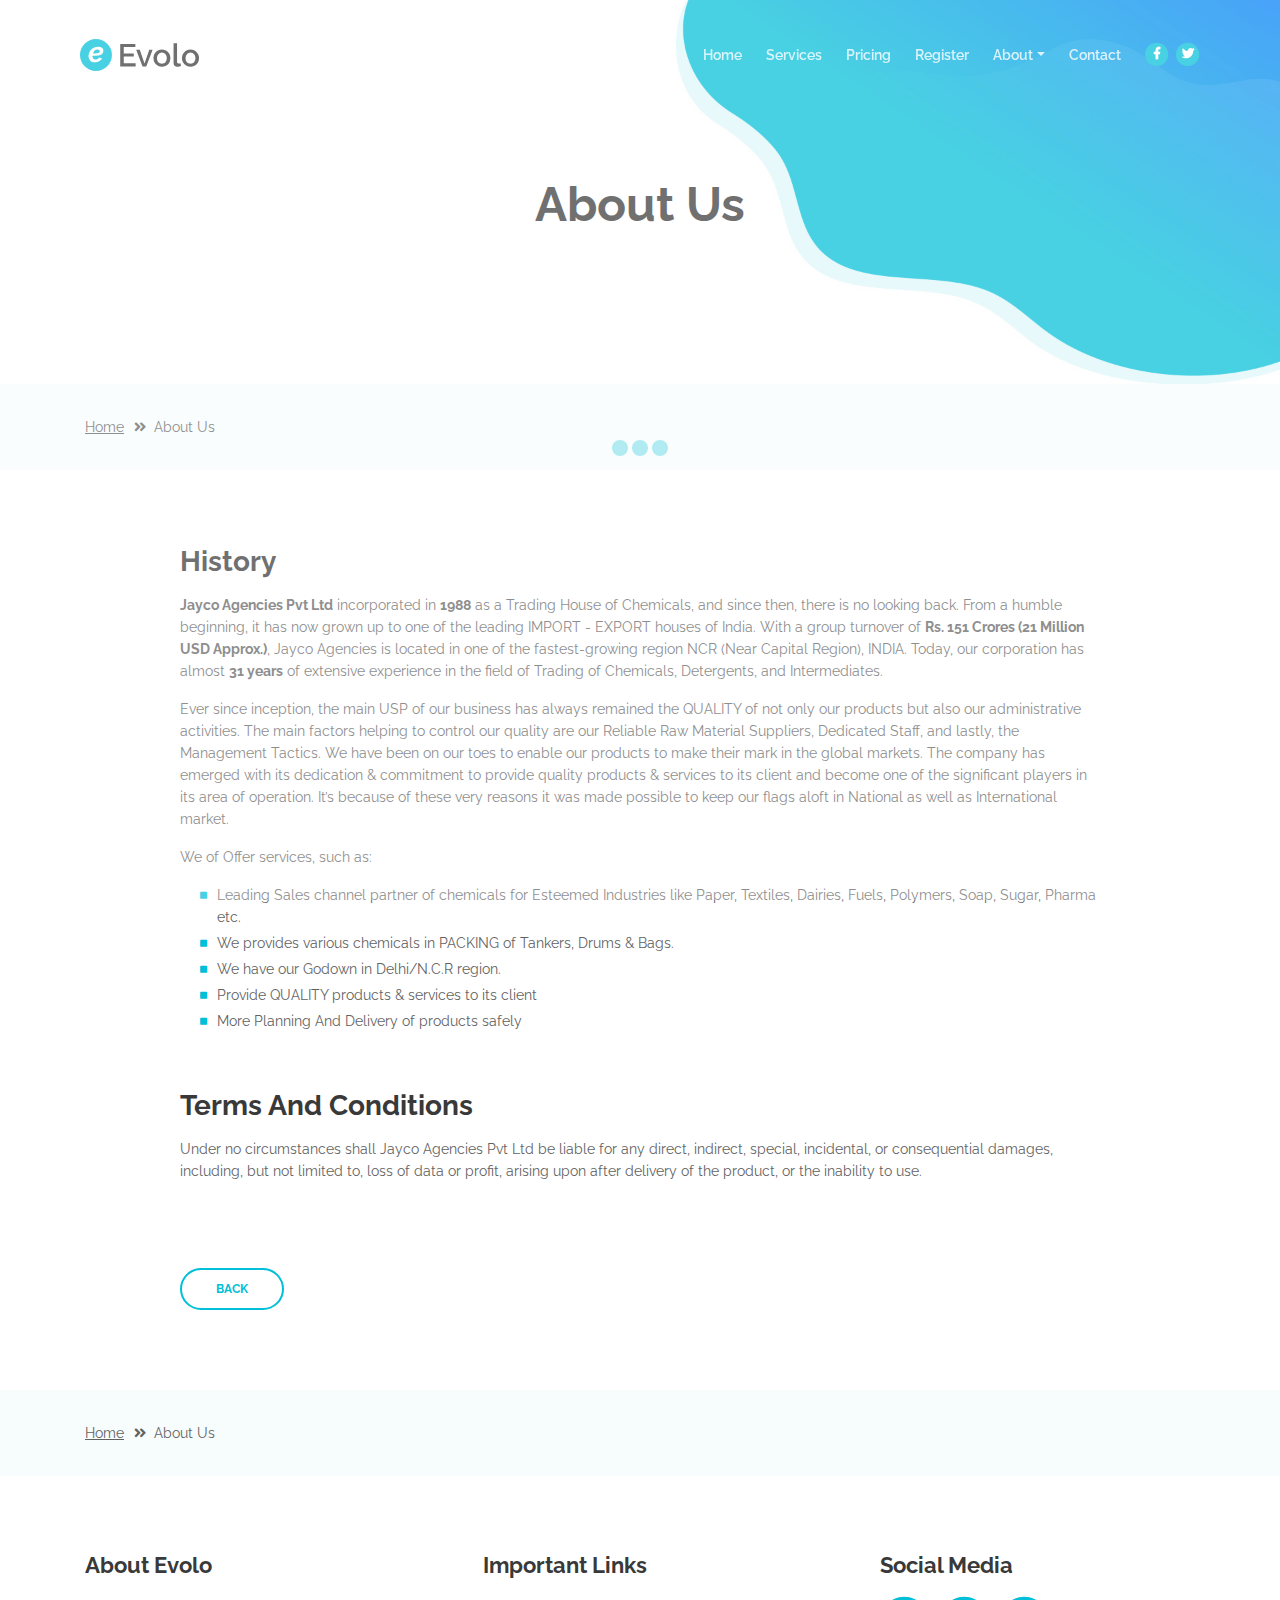
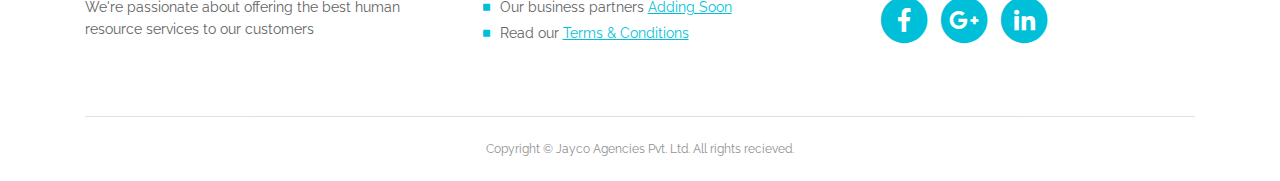
==== commit ac3c91a8: "Update about-us.html" ====
--- a/about-us.html
+++ b/about-us.html
@@ -5,7 +5,7 @@
     <meta name="viewport" content="width=device-width, initial-scale=1, shrink-to-fit=no">
     
     <!-- SEO Meta Tags -->
-    <meta name="description" content="Create a stylish landing page for your business startup and get leads for the offered services with this free HTML landing page template.">
+    <meta name="description" content="Chemical Traders & Manufacture.">
     <meta name="author" content="Inovatik">
 
     <!-- OG Meta Tags to improve the way the post looks when you share the page on LinkedIn, Facebook, Google+ -->
@@ -145,7 +145,7 @@
                         <h3>History</h3>
                         <p><b>Jayco Agencies Pvt Ltd</b> incorporated in <b>1988</b> as a Trading House of Chemicals, and since then, there is no looking back. From a humble beginning, it has now grown up to one of the leading IMPORT - EXPORT houses of India. With a group turnover of <b>Rs. 151 Crores (21 Million USD Approx.)</b>, Jayco Agencies is located in one of the fastest-growing region NCR (Near Capital Region), INDIA. Today, our corporation has almost <b>31 years</b> of extensive experience in the field of Trading of Chemicals, Detergents, and Intermediates.</p>
                         <p>Ever since inception, the main USP of our business has always remained the QUALITY of not only our products but also our administrative activities. The main factors helping to control our quality are our Reliable Raw Material Suppliers, Dedicated Staff, and lastly, the Management Tactics. We have been on our toes to enable our products to make their mark in the global markets. The company has emerged with its dedication & commitment to provide quality products & services to its client and become one of the significant players in its area of operation. It’s because of these very reasons it was made possible to keep our flags aloft in National as well as International market.</p>
-                        <p>We Offer services, such as:</p>
+                        <p>We of Offer services, such as:</p>
                         <ul class="list-unstyled li-space-lg indent">
                             <li class="media">
                                 <i class="fas fa-square"></i>
@@ -205,8 +205,8 @@
             <div class="row">
                 <div class="col-md-4">
                     <div class="footer-col">
-                        <h4>About Jayco</h4>
-                        <p>We're passionate about offering some of the best business growth services and products</p>
+                        <h4>About Evolo</h4>
+                        <p>We're passionate about offering the best human resource services to our customers</p>
                     </div>
                 </div> <!-- end of col -->
                 <div class="col-md-4">
@@ -215,7 +215,7 @@
                         <ul class="list-unstyled li-space-lg">
                             <li class="media">
                                 <i class="fas fa-square"></i>
-                                <div class="media-body">Our business partners <a class="turquoise" href="#your-link">startupguide.com</a></div>
+                                <div class="media-body">Our business partners <a class="turquoise" href="#your-link">Adding Soon</a></div>
                             </li>
                             <li class="media">
                                 <i class="fas fa-square"></i>
@@ -289,4 +289,4 @@
     <script src="js/validator.min.js"></script> <!-- Validator.js - Bootstrap plugin that validates forms -->
     <script src="js/scripts.js"></script> <!-- Custom scripts -->
 </body>
-</html>
+</html>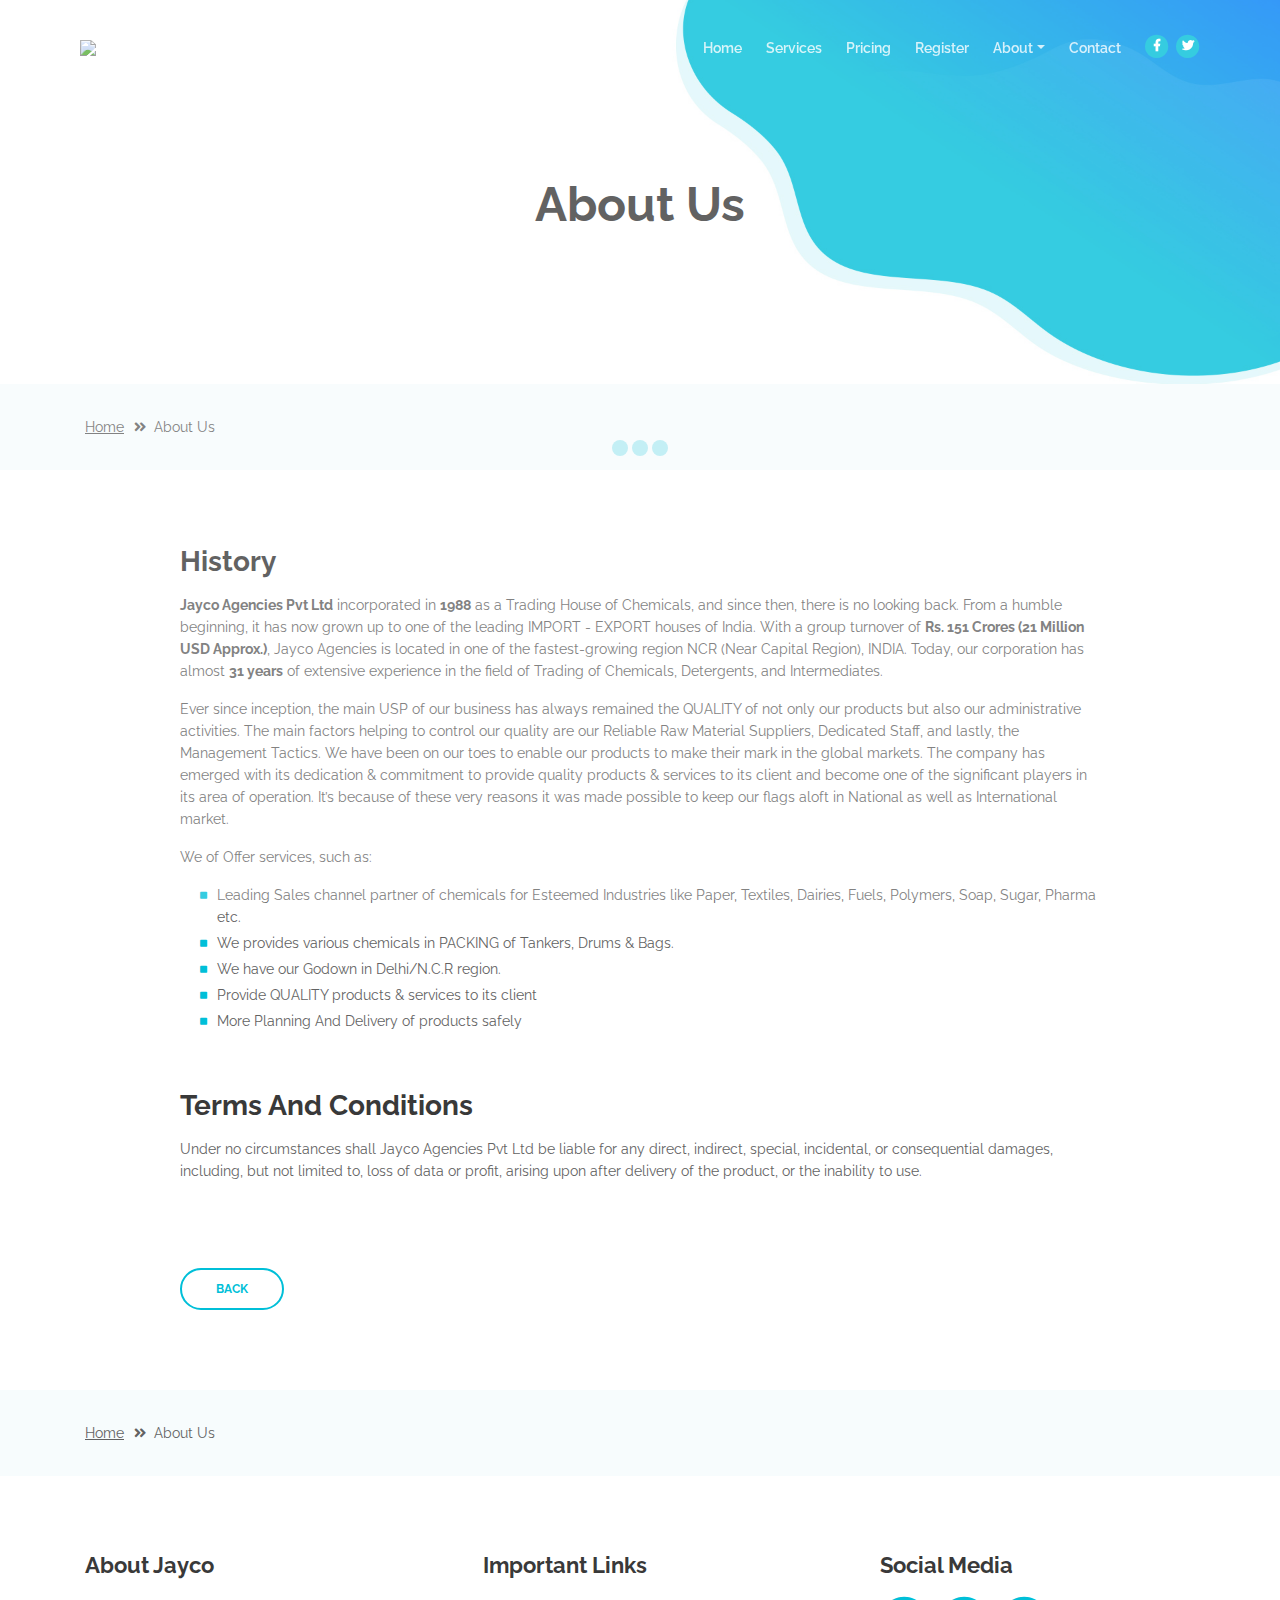
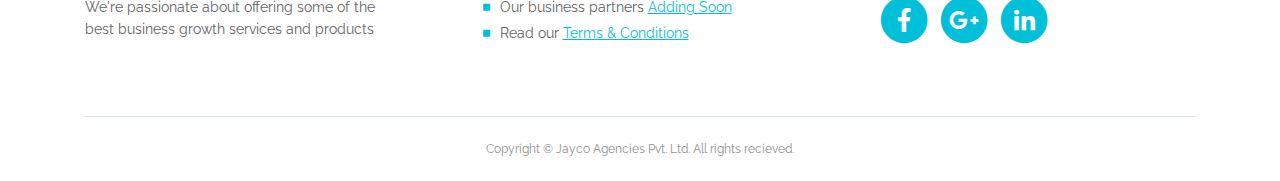
==== commit bf322d2a: "Update about-us.html" ====
--- a/about-us.html
+++ b/about-us.html
@@ -6,7 +6,7 @@
     
     <!-- SEO Meta Tags -->
     <meta name="description" content="Chemical Traders & Manufacture.">
-    <meta name="author" content="Inovatik">
+    <meta name="author" content="jaycoagencies">
 
     <!-- OG Meta Tags to improve the way the post looks when you share the page on LinkedIn, Facebook, Google+ -->
 	<meta property="og:site_name" content="" /> <!-- website name -->
@@ -18,7 +18,7 @@
 	<meta property="og:type" content="article" />
 
     <!-- Website Title -->
-    <title>Terms Conditions - Evolo - StartUp HTML Landing Page Template</title>
+    <title>About Us</title>
     
     <!-- Styles -->
     <link href="https://fonts.googleapis.com/css?family=Raleway:400,400i,600,700,700i&amp;subset=latin-ext" rel="stylesheet">
@@ -29,7 +29,7 @@
 	<link href="css/styles.css" rel="stylesheet">
 	
 	<!-- Favicon  -->
-    <link rel="icon" href="images/favicon.png">
+    <link rel="icon" href="images/icon.png">
 </head>
 <body data-spy="scroll" data-target=".fixed-top">
     
@@ -50,7 +50,7 @@
         <!-- <a class="navbar-brand logo-text page-scroll" href="index.html">Evolo</a> -->
 
         <!-- Image Logo -->
-        <a class="navbar-brand logo-image" href="index.html"><img src="images/logo.svg" alt="alternative"></a>
+        <a class="navbar-brand logo-image" href="index.html"><img src="images/.svg" alt="alternative"></a>
         
         <!-- Mobile Menu Toggle Button -->
         <button class="navbar-toggler" type="button" data-toggle="collapse" data-target="#navbarsExampleDefault" aria-controls="navbarsExampleDefault" aria-expanded="false" aria-label="Toggle navigation">
@@ -205,8 +205,8 @@
             <div class="row">
                 <div class="col-md-4">
                     <div class="footer-col">
-                        <h4>About Evolo</h4>
-                        <p>We're passionate about offering the best human resource services to our customers</p>
+                        <h4>About Jayco</h4>
+                        <p>We're passionate about offering some of the best business growth services and products</p>
                     </div>
                 </div> <!-- end of col -->
                 <div class="col-md-4">
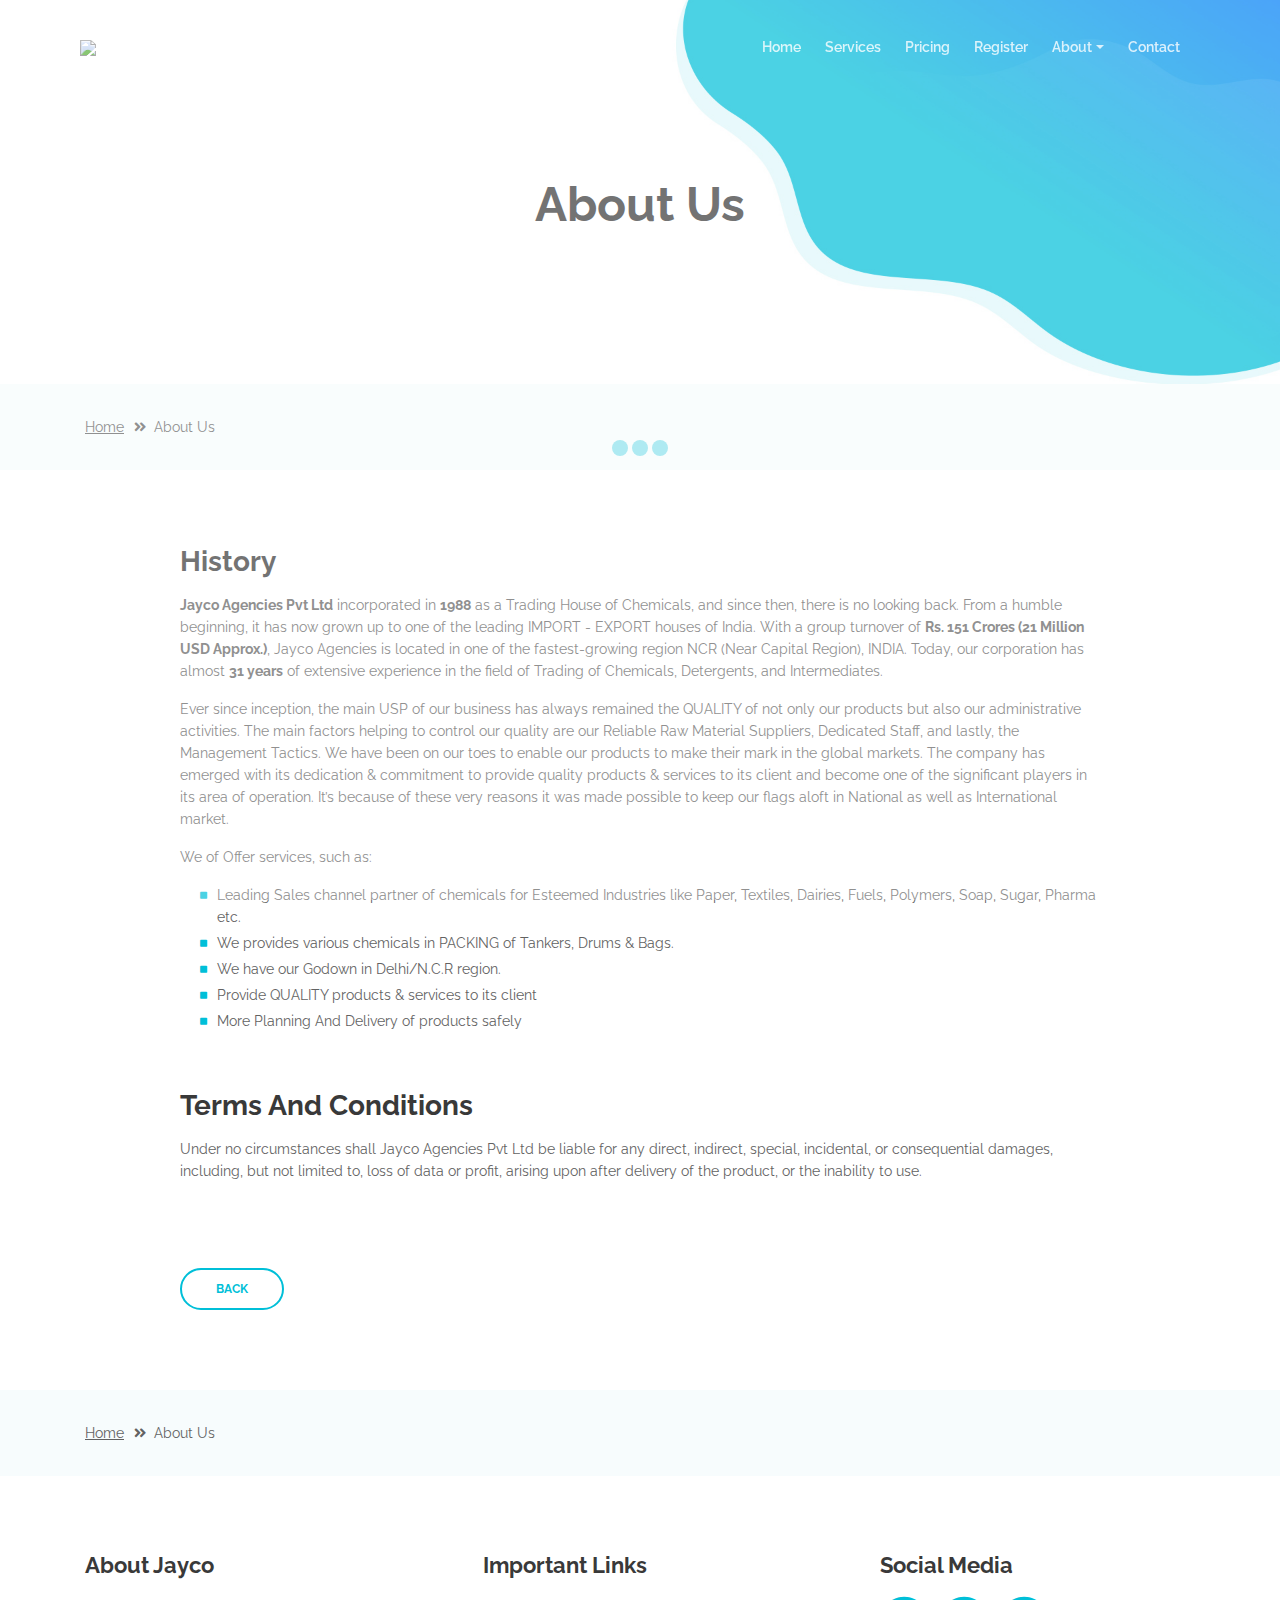
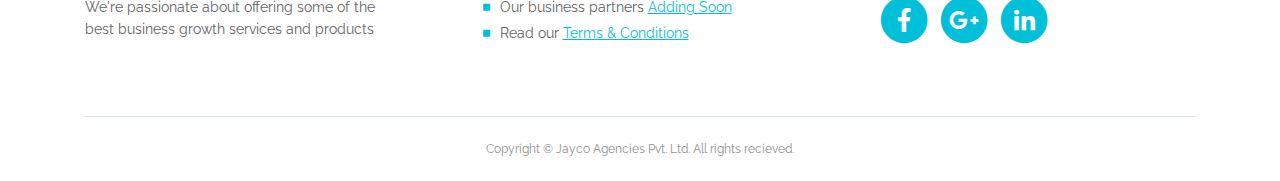
==== commit 8b0b11fc: "added linkedin link" ====
--- a/about-us.html
+++ b/about-us.html
@@ -90,18 +90,12 @@
                 </li>
             </ul>
             <span class="nav-item social-icons">
-                <span class="fa-stack">
-                    <a href="#your-link">
-                        <i class="fas fa-circle fa-stack-2x facebook"></i>
-                        <i class="fab fa-facebook-f fa-stack-1x"></i>
-                    </a>
-                </span>
-                <span class="fa-stack">
-                    <a href="#your-link">
-                        <i class="fas fa-circle fa-stack-2x twitter"></i>
-                        <i class="fab fa-twitter fa-stack-1x"></i>
-                    </a>
-                </span>
+                <!-- <span class="fa-stack">
+                    <a href="#https://www.linkedin.com/company/jayco-agencies/" target="_blank">
+                        <i class="fas fa-circle fa-stack-2x linkedin"></i>
+                        <i class="fab fa-linkedin-in fa-stack-1x"></i>
+                </span> -->
+         
             </span>
         </div>
     </nav> <!-- end of navbar -->
@@ -252,7 +246,7 @@
                             </a>
                         </span> -->
                         <span class="fa-stack">
-                            <a href="#your-link">
+                            <a href="https://www.linkedin.com/company/jayco-agencies/" target="_blank">
                                 <i class="fas fa-circle fa-stack-2x"></i>
                                 <i class="fab fa-linkedin-in fa-stack-1x"></i>
                             </a>
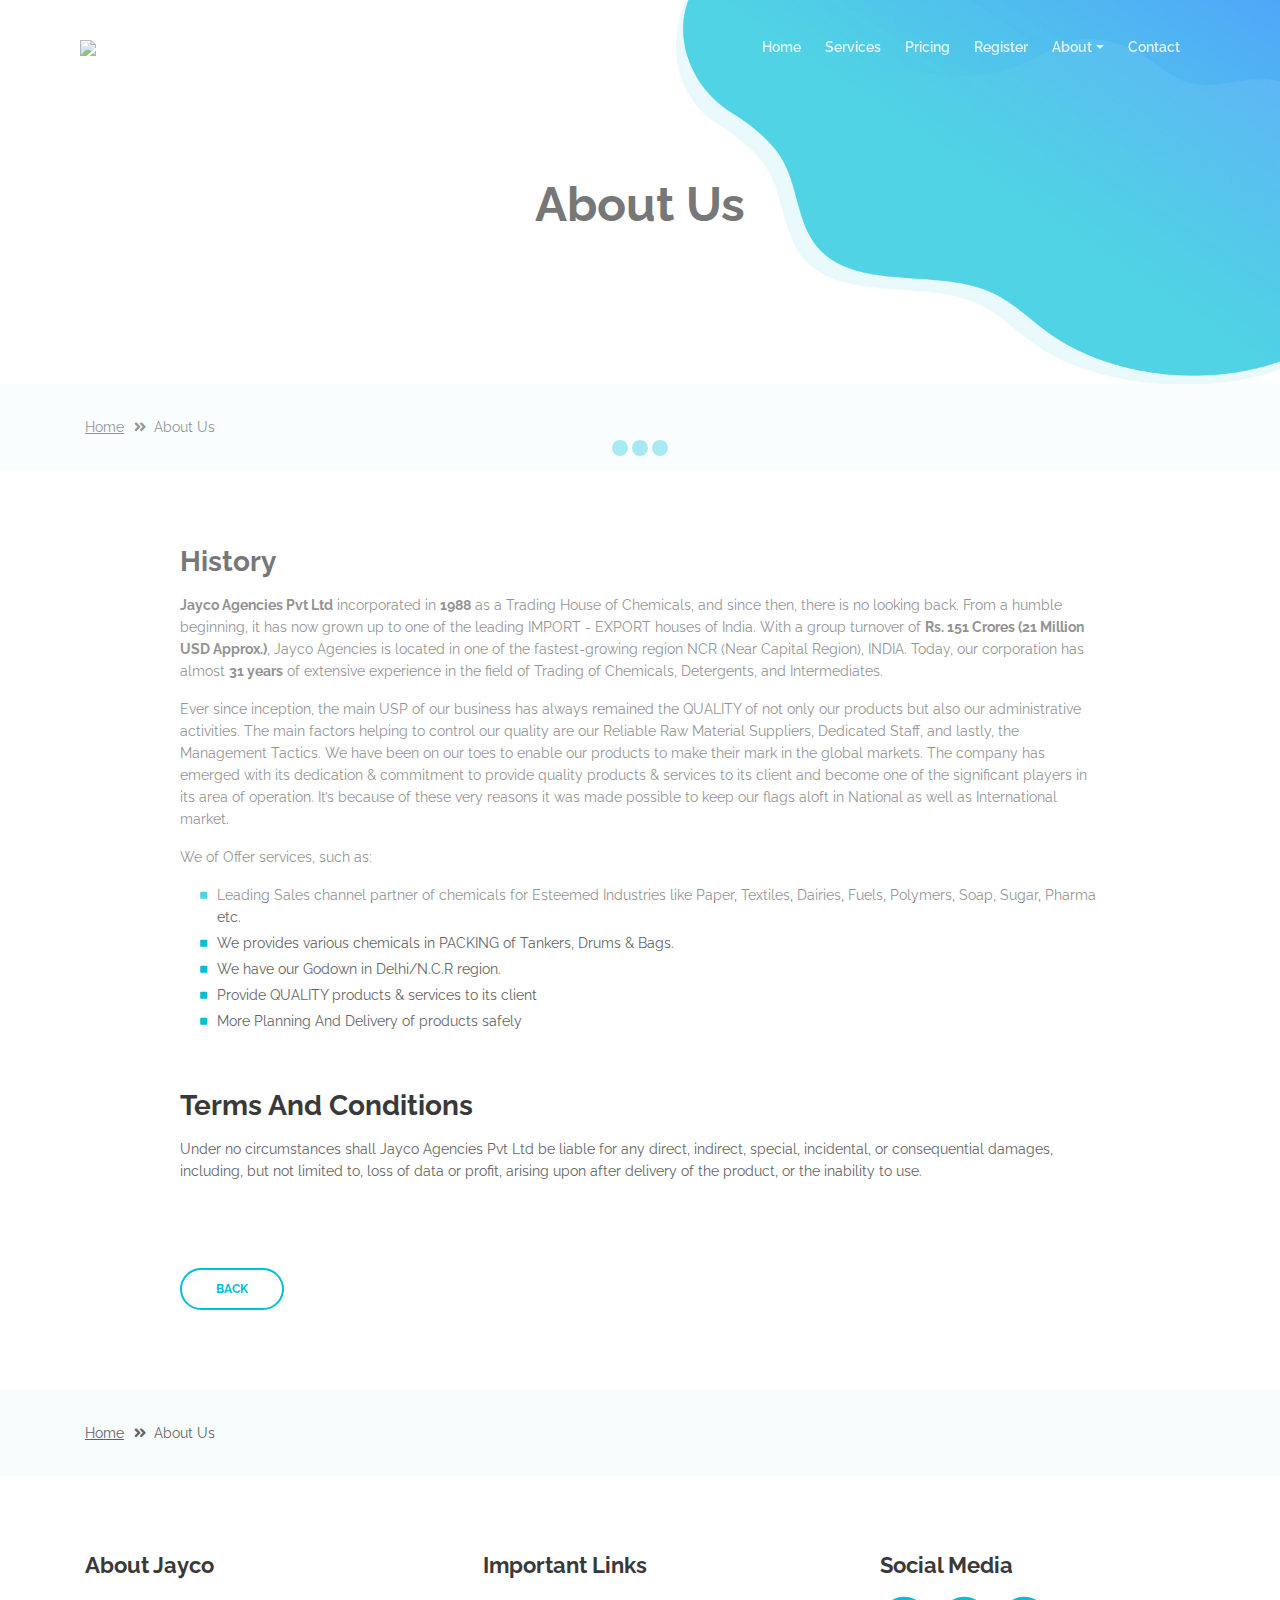
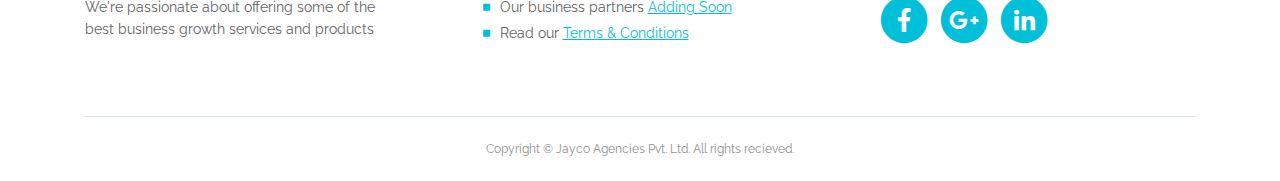
==== commit 36c704a1: "htaccess" ====
--- a/about-us.html
+++ b/about-us.html
@@ -50,7 +50,7 @@
         <!-- <a class="navbar-brand logo-text page-scroll" href="index.html">Evolo</a> -->
 
         <!-- Image Logo -->
-        <a class="navbar-brand logo-image" href="index.html"><img src="images/.svg" alt="alternative"></a>
+        <a class="navbar-brand logo-image" href="index"><img src="images/.svg" alt="alternative"></a>
         
         <!-- Mobile Menu Toggle Button -->
         <button class="navbar-toggler" type="button" data-toggle="collapse" data-target="#navbarsExampleDefault" aria-controls="navbarsExampleDefault" aria-expanded="false" aria-label="Toggle navigation">
@@ -62,23 +62,23 @@
         <div class="collapse navbar-collapse" id="navbarsExampleDefault">
             <ul class="navbar-nav ml-auto">
                 <li class="nav-item">
-                    <a class="nav-link page-scroll" href="index.html#header">Home <span class="sr-only">(current)</span></a>
-                </li>
-                <li class="nav-item">
-                    <a class="nav-link page-scroll" href="index.html#services">Services</a>
-                </li>
-                <li class="nav-item">
-                    <a class="nav-link page-scroll" href="index.html#details">Pricing</a>
-                </li>
-                <li class="nav-item">
-                    <a class="nav-link page-scroll" href="index.html#pricing">Register</a>
+                    <a class="nav-link page-scroll" href="index#header">Home <span class="sr-only">(current)</span></a>
+                </li>
+                <li class="nav-item">
+                    <a class="nav-link page-scroll" href="index#services">Services</a>
+                </li>
+                <li class="nav-item">
+                    <a class="nav-link page-scroll" href="index#details">Pricing</a>
+                </li>
+                <li class="nav-item">
+                    <a class="nav-link page-scroll" href="index#pricing">Register</a>
                 </li>
 
                 <!-- Dropdown Menu -->          
                 <li class="nav-item dropdown">
-                    <a class="nav-link dropdown-toggle page-scroll" href="index.html#about" id="navbarDropdown" role="button" aria-haspopup="true" aria-expanded="false">About</a>
+                    <a class="nav-link dropdown-toggle page-scroll" href="index #about" id="navbarDropdown" role="button" aria-haspopup="true" aria-expanded="false">About</a>
                     <div class="dropdown-menu" aria-labelledby="navbarDropdown">
-                        <a class="dropdown-item" href="about-us.html"><span class="item-text">About Us</span></a>
+                        <a class="dropdown-item" href="about-us"><span class="item-text">About Us</span></a>
                         <!-- <div class="dropdown-items-divide-hr"></div>
                         <a class="dropdown-item" href="privacy-policy.html"><span class="item-text">Privacy Policy</span></a> -->
                     </div>
@@ -86,7 +86,7 @@
                 <!-- end of dropdown menu -->
 
                 <li class="nav-item">
-                    <a class="nav-link page-scroll" href="index.html#contact">Contact</a>
+                    <a class="nav-link page-scroll" href="index #contact">Contact</a>
                 </li>
             </ul>
             <span class="nav-item social-icons">
@@ -121,7 +121,7 @@
             <div class="row">
                 <div class="col-lg-12">
                     <div class="breadcrumbs">
-                        <a href="index.html">Home</a><i class="fa fa-angle-double-right"></i><span>About Us</span>
+                        <a href="index">Home</a><i class="fa fa-angle-double-right"></i><span>About Us</span>
                     </div> <!-- end of breadcrumbs -->
                 </div> <!-- end of col -->
             </div> <!-- end of row -->
@@ -169,7 +169,7 @@
                         <p>Under no circumstances shall Jayco Agencies Pvt Ltd be liable for any direct, indirect, special, incidental, or consequential damages, including, but not limited to, loss of data or profit, arising upon after delivery of the product, or the inability to use.</p>
                     </div> <!-- end of text-container -->
                     <div class="text-container last">
-                        <a class="btn-outline-reg" href="index.html">BACK</a>
+                        <a class="btn-outline-reg" href="index">BACK</a>
                     </div> <!-- end of text-container -->
                 </div>
             </div> <!-- end of row -->
@@ -184,7 +184,7 @@
             <div class="row">
                 <div class="col-lg-12">
                     <div class="breadcrumbs">
-                        <a href="index.html">Home</a><i class="fa fa-angle-double-right"></i><span>About Us</span>
+                        <a href="index">Home</a><i class="fa fa-angle-double-right"></i><span>About Us</span>
                     </div> <!-- end of breadcrumbs -->
                 </div> <!-- end of col -->
             </div> <!-- end of row -->
@@ -213,7 +213,7 @@
                             </li>
                             <li class="media">
                                 <i class="fas fa-square"></i>
-                                <div class="media-body">Read our <a class="turquoise" href="about-us.html">Terms & Conditions</a></div>
+                                <div class="media-body">Read our <a class="turquoise" href="about-us">Terms & Conditions</a></div>
                             </li>
                         </ul>
                     </div>
